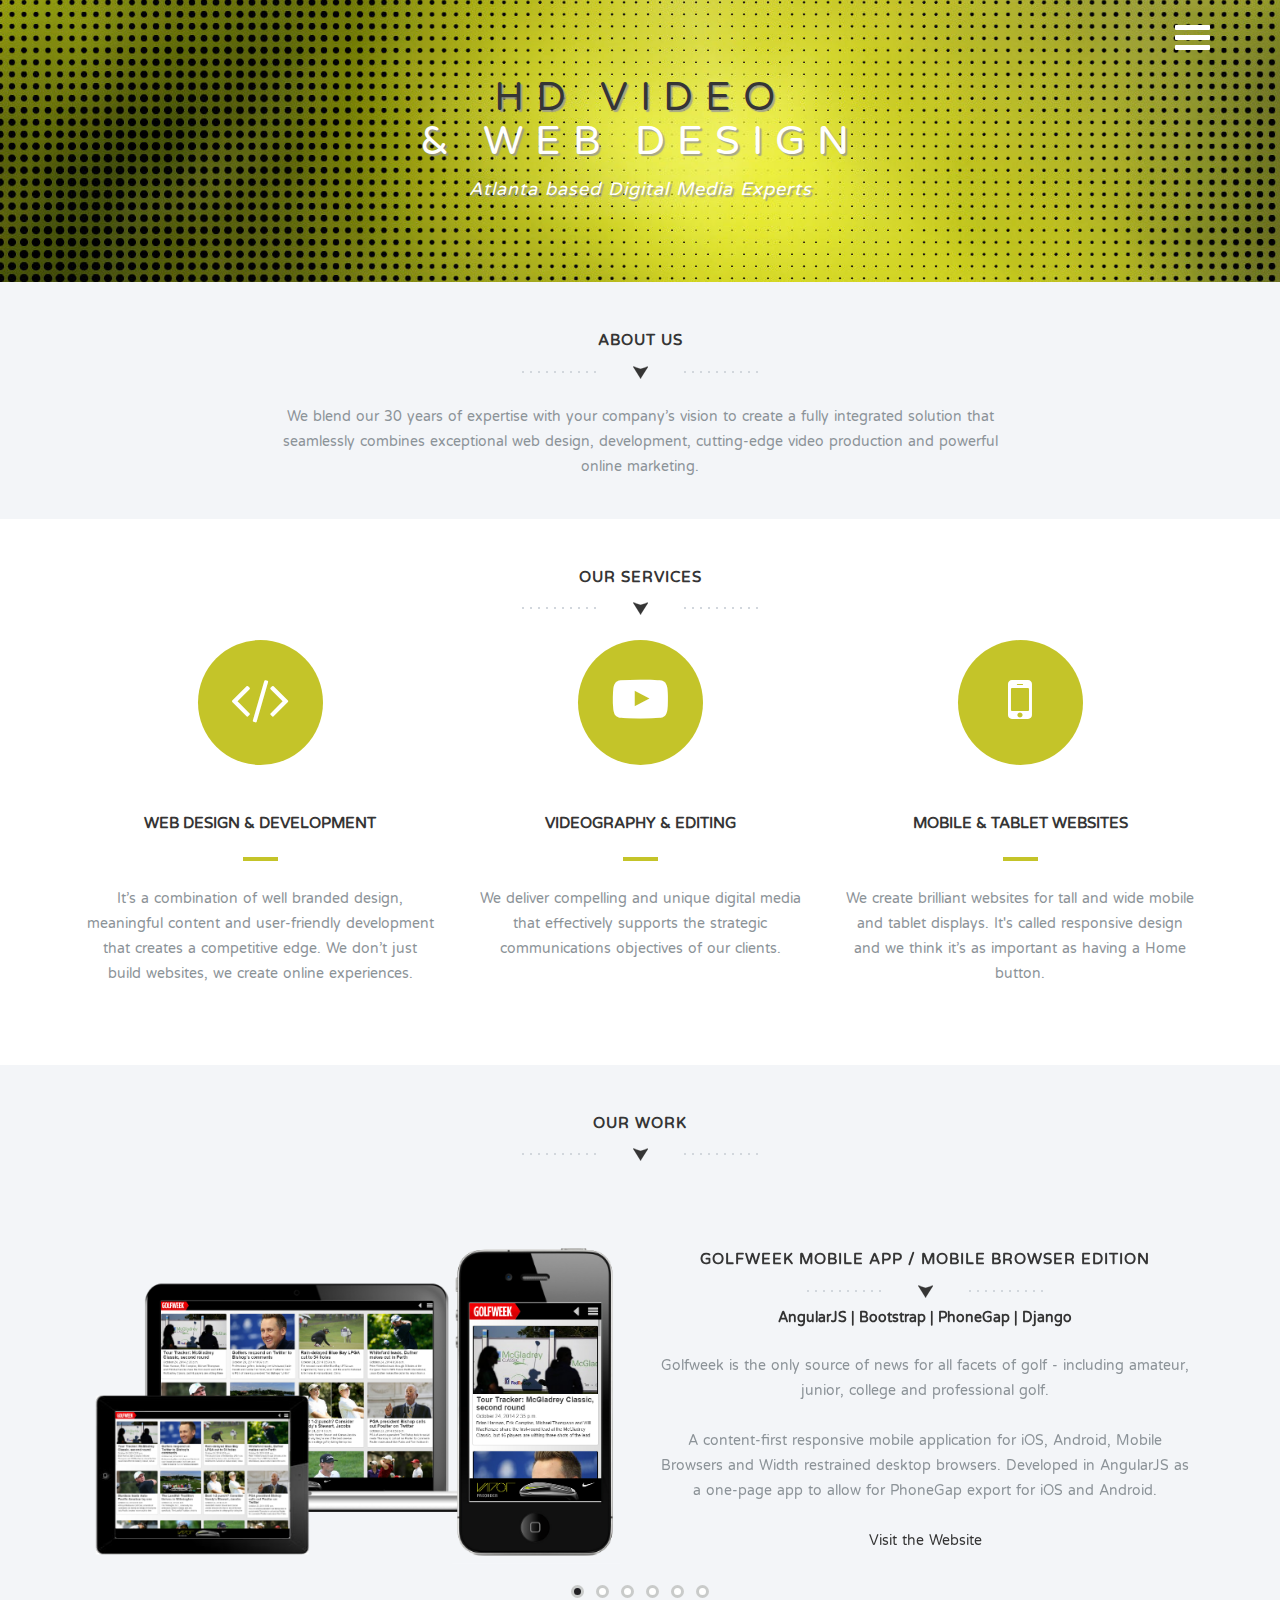
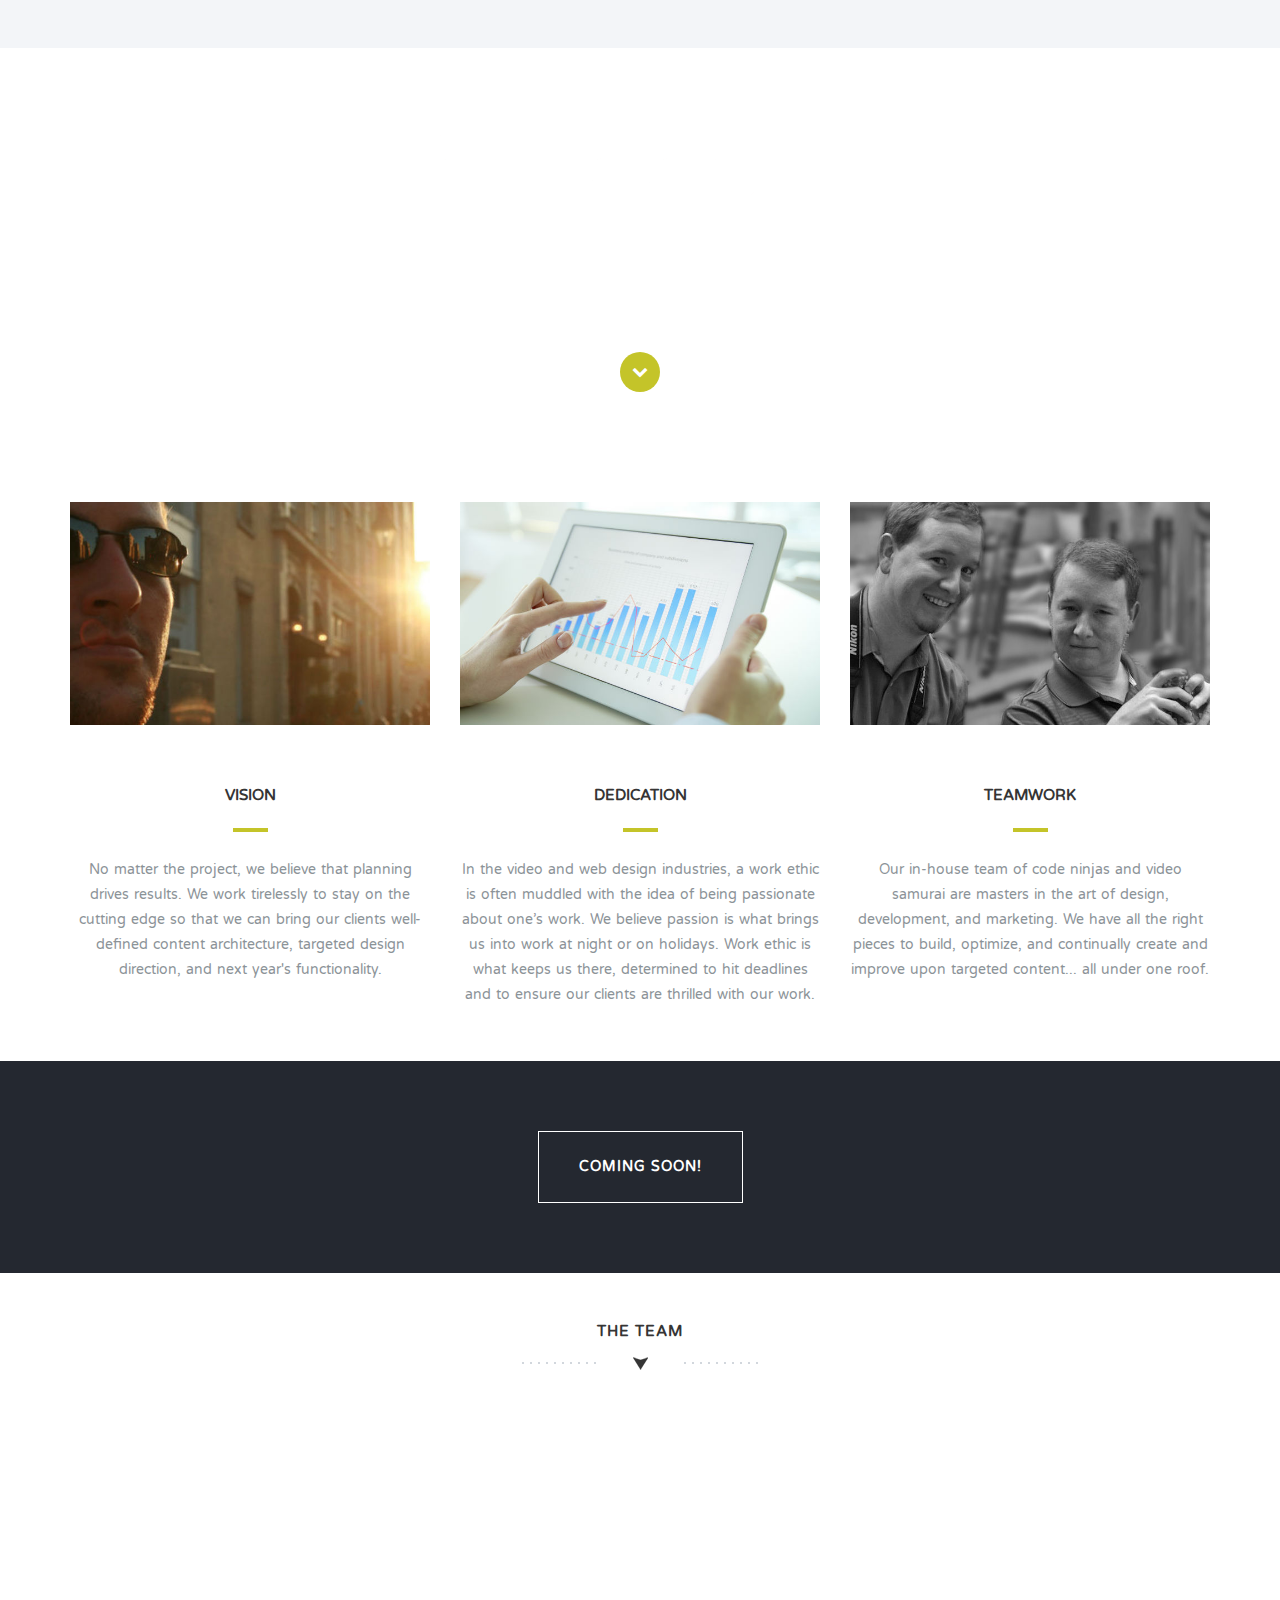
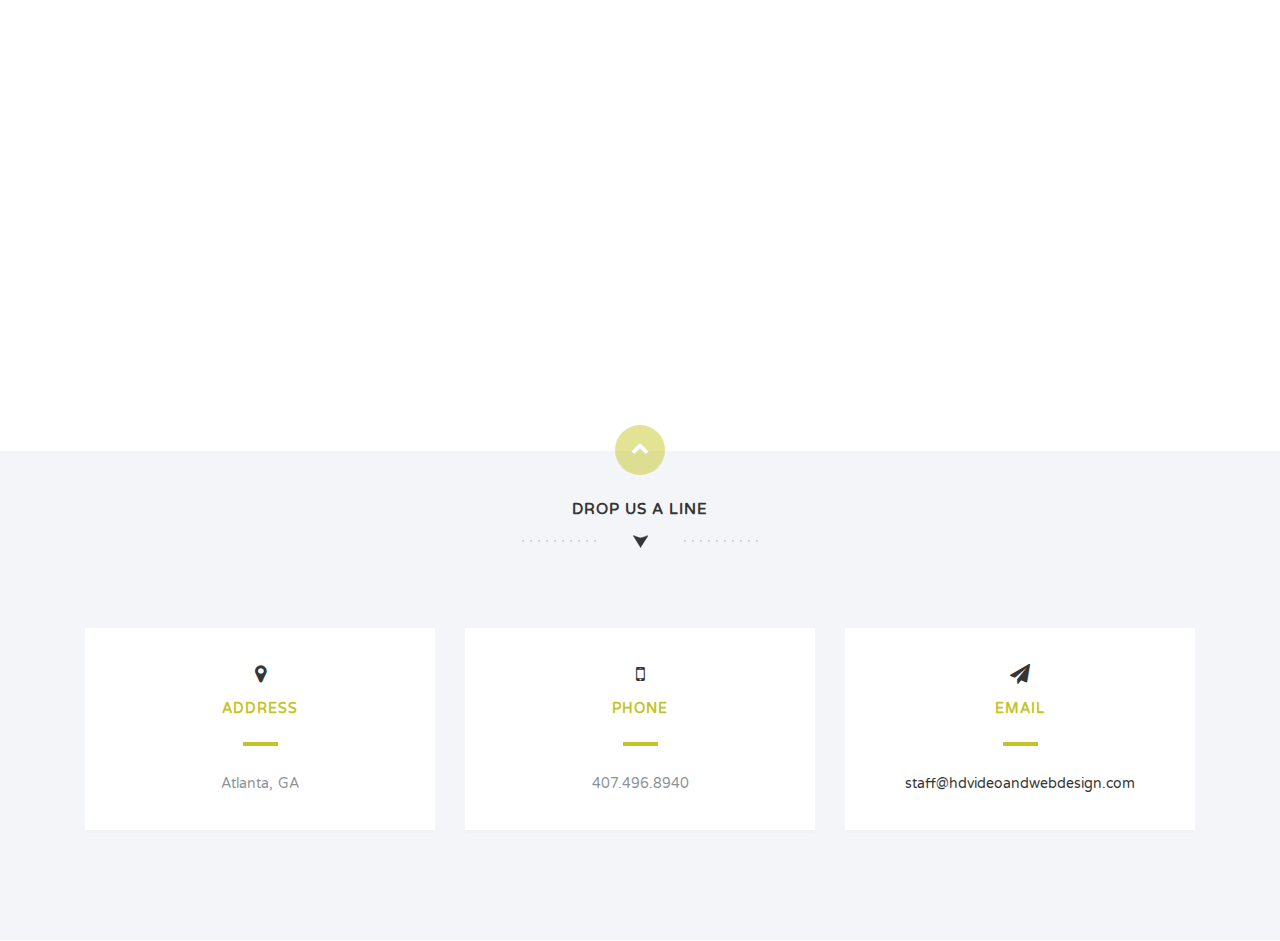
==== index.html @ 4b42dccd "HD Video and Web Design Homepage and Resumes" ====
<!DOCTYPE html>
<html lang="en">
  <head>
    <meta charset="utf-8">
    <meta http-equiv="X-UA-Compatible" content="IE=edge">
    <meta name="viewport" content="width=device-width, initial-scale=1">
    <title>HD Video and Web Design - Videography and Web Development in Atlanta, Georgia</title>
    <link href='http://fonts.googleapis.com/css?family=Varela+Round' rel='stylesheet' type='text/css'>
    <link href="css/bootstrap.min.css" rel="stylesheet">
    <link href="http://netdna.bootstrapcdn.com/font-awesome/4.1.0/css/font-awesome.min.css" rel="stylesheet">
    <link href="css/flexslider.css" rel="stylesheet" >
    <link href="css/styles.css" rel="stylesheet">
    <link href="css/queries.css" rel="stylesheet">
    <link href="css/animate.css" rel="stylesheet">
        <!-- HTML5 Shim and Respond.js IE8 support of HTML5 elements and media queries -->
        <!-- WARNING: Respond.js doesn't work if you view the page via file:// -->
        <!--[if lt IE 9]>
        <script src="https://oss.maxcdn.com/libs/html5shiv/3.7.0/html5shiv.js"></script>
        <script src="https://oss.maxcdn.com/libs/respond.js/1.4.2/respond.min.js"></script>
        <![endif]-->
      </head>
      <body id="top">
        <header id="home">
          <nav>
            <div class="container-fluid">
              <div class="row">
                <div class="col-md-8 col-md-offset-2 col-sm-8 col-sm-offset-2 col-xs-8 col-xs-offset-2">
                  <nav class="pull">
                    <ul class="top-nav">
                      <li><a href="#aboutus">About Us <span class="indicator"><i class="fa fa-angle-right"></i></span></a></li>
                      <li><a href="#services">Our Services <span class="indicator"><i class="fa fa-angle-right"></i></span></a></li>
                      <li><a href="#portfolio">Portfolio <span class="indicator"><i class="fa fa-angle-right"></i></span></a></li>
                      <li><a href="#company">Why We're Great <span class="indicator"><i class="fa fa-angle-right"></i></span></a></li>
                      <li><a href="#team">Team <span class="indicator"><i class="fa fa-angle-right"></i></span></a></li>
                      <li><a href="#contact">Get in Touch <span class="indicator"><i class="fa fa-angle-right"></i></span></a></li>
                    </ul>
                  </nav>
                </div>
              </div>
            </div>
          </nav>
          <section class="hero" id="hero">
            <div class="container">
              <div class="row">
                <div class="col-md-12 text-right navicon">
                  <a id="nav-toggle" class="nav_slide_button" href="#"><span></span></a>
                </div>
              </div>
              <div class="row">
                <div class="col-md-8 col-md-offset-2 text-center">
                  <h1 class="animated fadeInDown">HD VIDEO<span>& WEB DESIGN</span></h1>
                  <p class="animated fadeInUp delay-05s"><em>Atlanta based Digital Media Experts</em></p>
                </div>
              </div>
            </div>
          </section>
        </header>
        <section class="intro text-center section-padding" id="aboutus">
          <div class="container">
            <div class="row">
              <div class="col-md-8 col-md-offset-2 wp1">
                <h1 class="arrow">About Us</h1>
                <p>We blend our 30 years of expertise with your company’s vision to create a fully integrated solution that seamlessly combines exceptional web design, development, cutting-edge video production and powerful online marketing.</p>
              </div>
            </div>
          </div>
        </section>
		  
        <section class="features text-center section-padding" id="services">
          <div class="container">
            <div class="row">
              <div class="col-md-12">
                <h1 class="arrow">Our Services</h1>
                <div class="features-wrapper">
                  
					<div class="col-md-4 wp2 delay-05s">
                    <div class="icon">
                      <i class="fa fa-code shadow"></i>
                    </div>
                    <h2>Web Design & Development</h2>
                    <p>It’s a combination of well branded design, meaningful content and user-friendly development that creates a competitive edge. We don’t just build websites, we create online experiences.</p>
                  </div>
					
					<div class="col-md-4 wp2">
                    <div class="icon">
                      <i class="fa fa-youtube-play shadow"></i>
                    </div>
                    <h2>Videography & Editing</h2>
                    <p>We deliver compelling and unique digital media that effectively supports the strategic communications objectives of our clients.</p>
                  </div>
					
					<div class="col-md-4 wp2 delay-05s">
                    <div class="icon">
                      <i class="fa fa-mobile-phone shadow"></i>
                    </div>
                    <h2>Mobile & Tablet Websites</h2>
                    <p>We create brilliant websites for tall and wide mobile and tablet displays. It's called responsive design and we think it’s as important as having a Home button.</p>
                  </div>
                  
                  <div class="clearfix"></div>
                </div>
              </div>
            </div>
          </div>
        </section>
		  
        <section class="intro text-center section-padding" id="portfolio">
			
			<div class="container">
            <div class="row">
              <div class="col-md-12">
                <h1 class="arrow">Our Work</h1>
                <div>
                  <div class="col-md-12">
                    <div id="servicesSlider">
                    <ul class="slides">
						
                      <li>
						  <div class="row">
						  	<div class="col-md-6 col-xs-12">
								<a href="http://m.golfweek.com/"><img src="img/example-01.png" class="img-responsive"></a>  
							</div>
							<div class="col-md-6 col-xs-12">
								<h1 class="arrow">Golfweek Mobile App / Mobile Browser Edition</h1>
								<strong>AngularJS | Bootstrap | PhoneGap | Django</strong>
								  <p>Golfweek is the only source of news for all facets of golf - including amateur, junior, college and professional golf.</p>
								<p>
									 A content-first responsive mobile application for iOS, Android, Mobile Browsers and Width restrained desktop browsers.  Developed in AngularJS as a one-page app to allow for PhoneGap export for iOS and Android. 
								</p>
								  <p><a href="http://m.golfweek.com/">Visit the Website</a></p>
							</div>
						  </div>
                      </li>
						

					  <li>
						  <div class="row">
						  	<div class="col-md-6 col-xs-12">
								<a href="http://thegolfwire.com/"><img src="img/example-02.png" class="img-responsive"> </a> 
							</div>
							<div class="col-md-6 col-xs-12">
								<h1 class="arrow">The Golf Wire</h1>
								<strong>AngularJS | Node.js | Express.js | Bootstrap</strong>
								<p>The Golf Wire aggregates golf-related business news and press releases for distribution by e-newsletter.</p>
								  <p>
									 Completely redesigned front-end using cutting edge javascript libraries to integrate into an out-dated CMS with no APIs available.
								</p>
								  <p><a href="http://thegolfwire.com/">Visit the Website</a></p>
							</div>
						  </div>
                      </li>

						
                     <li>
						  <div class="row">
						  	<div class="col-md-6 col-xs-12">
								<a href="http://golfstat.golfweek.com/"><img src="img/example-03.png" class="img-responsive">  </a>
							</div>
							<div class="col-md-6 col-xs-12">
								<h1 class="arrow">GolfStat</h1>
								<strong>AngularJS | PhoneGap | API integrations</strong>
								<p>GolfStat provides live scoring to amateur, junior and college golf events</p>	
								<p>Using APIs from the original data source, we created responsive mobile application for iOS, Android, Mobile Browsers and Width restrained desktop browsers.  Developed in AngularJS as a one-page app to allow for PhoneGap export for iOS and Android. </p>
								  <p><a href="http://golfstat.golfweek.com/">Visit the Website</a></p>
							</div>
						  </div>
                      </li>

						
					
					  <li>
						  <div class="row">
						  	<div class="col-md-6 col-xs-12">
								<a href="http://rankings.golfweek.com/responsive/sag-imp-ang-res/default.asp?t=world"><img src="img/example-04.png" class="img-responsive"></a>  
							</div>
							<div class="col-md-6 col-xs-12">
								<h1 class="arrow">Golfweek Rankings</h1>
								<strong>AngularJS | Python | ASP | Big Data / JSON</strong>
								<p>Golfweek's player rankings</p>	
								<p>Created Python routines to parse and mutate archaic stats pages from across the web into JSON formatted data ready for modern filtering and display.</p>
								  <p><a href="http://rankings.golfweek.com/responsive/sag-imp-ang-res/default.asp?t=world">Visit the Website</a></p>
							</div>
						  </div>
                      </li>

						<li>
						  <div class="row">
						  	<div class="col-md-6 col-xs-12">
								<a href="https://www.youtube.com/watch?v=D1zX6B1v42o"><img src="img/example-05.png" class="img-responsive"><i class="fa  fa-play-circle-o shadow icon overvid"></i></a> 
							</div>
							<div class="col-md-6 col-xs-12">
								<h1 class="arrow">2014 DICK'S Sporting Goods Video</h1>
								<strong>Filmed on Location, Quick Daily Edits</strong>
								<p>Promotional video for tournament and Dick's branding.</p>	
								<p>Filmed on location at Golf Club of Tennessee with a 24 hour turnaround using Adobe Creative Suite.</p>
								  <p><a href="https://www.youtube.com/watch?v=D1zX6B1v42o">Visit the Website</a></p>
							</div>
						  </div>
                      </li>

						
						<li>
						  <div class="row">
						  	<div class="col-md-6 col-xs-12">
								<a href="https://www.youtube.com/watch?v=Vj10qfjfe9M"><img src="img/example-06.png" class="img-responsive"><i class="fa fa-play-circle-o shadow icon overvid"></i></a> 
							</div>
							<div class="col-md-6 col-xs-12">
								<h1 class="arrow">Golfweek's Golfest 2015</h1>
								<strong>Filmed on Location, Heavy After Effects</strong>
								<p>Promotional video for Golfweek's Golfest 2015 Event</p>	
								<p>Intensive use of graphic elements were used to create a high-energy promotional piece.</p>
								<p><a href="https://www.youtube.com/watch?v=Vj10qfjfe9M">Visit the Website</a></p>
							</div>
						  </div>
                      </li>
						
                    </ul>
                  </div>
                  </div>

                  <div class="clearfix"></div>
                </div>
              </div>
            </div>
          </div>

        </section>
        <section class="swag text-center">
          <div class="container">
            <div class="row">
              <div class="col-md-8 col-md-offset-2">
                <h1>Vision. Dedication. Teamwork.<span>We strategize to make projects that change the course of our clients’ businesses.</span></h1>
                <a href="#company" class="down-arrow-btn"><i class="fa fa-chevron-down"></i></a>
              </div>
            </div>
          </div>
        </section>
        <section class="portfolio text-center section-padding" id="company">
          <div class="container">
            <div class="row">
              <div id="portfolioSlider">
                    <div class="col-md-4">
                      <div class="overlay-effect effects clearfix">
                        <div class="img">
                          <img src="img/portfolio-01.jpg" alt="Portfolio Item">
                        </div>
                      </div>
                      <h2>Vision</h2>
                      <p>No matter the project, we believe that planning drives results. We work tirelessly to stay on the cutting edge so that we can bring our clients well-defined content architecture, targeted design direction, and next year's functionality.</p>
                    </div>
                    <div class="col-md-4">
                      <div class="overlay-effect effects clearfix">
                        <div class="img">
                          <img src="img/portfolio-02.jpg" alt="Portfolio Item">
                        </div>
                      </div>
                      <h2>Dedication</h2>
                      <p>In the video and web design industries, a work ethic is often muddled with the idea of being passionate about one’s work. We believe passion is what brings us into work at night or on holidays. Work ethic is what keeps us there, determined to hit deadlines and to ensure our clients are thrilled with our work.</p>
                    </div>
                    <div class="col-md-4">
                      <div class="overlay-effect effects clearfix">
                        <div class="img">
                          <img src="img/portfolio-03.jpg" alt="Portfolio Item">
                        </div>
                      </div>
						<h2>Teamwork</h2>
                      <p>Our in-house team of code ninjas and video samurai are masters in the art of design, development, and marketing.  We have all the right pieces to build, optimize, and continually create and improve upon targeted content... all under one roof.</p>
                    </div>
				  <div class="clearfix"></div>
              </div>
            </div>
          </div>
        </section>
        <div class="ignite-cta text-center">
          <div class="container">
            <div class="row">
              <div class="col-md-12">
                <a href="#" class="ignite-btn">Coming Soon!</a>
              </div>
            </div>
          </div>
        </div>
        <section class="team text-center section-padding" id="team">
          <div class="container">
            <div class="row">
              <div class="col-md-12">
                <h1 class="arrow">The Team</h1>
              </div>
            </div>
            <div class="row">
              <div class="team-wrapper">
                <div id="teamSlider">

                      <div class="col-md-4 wp5">
                        <img src="img/team-01.png" alt="Team Member" class="img-circle">
                        <h2>Ryan Gordon</h2>
                        <strong>Founder / Technopath</strong>
                        <p>Master in ASP Classic, JavaScript, Node.js, Python, Django, jQuery, AngularJS, HTML, CSS, SASS, LESS</p>
						<p>Ryan has been obsessed with building "neat" web sites since he was 13 years old. 20+ years later and he still is.</p>
                        <div class="social">
                          <ul class="social-buttons">
                            <li><a href="mailto:ryan@hdvideoandwebdesign.com" class="social-btn"><i class="fa fa-envelope"></i></a></li>
                          </ul>
                        </div>
                      </div>
                      
                      <div class="col-md-4 wp5 delay-05s">
                        <img src="img/team-02.png" alt="Team Member" class="img-circle">
                        <h2>Bryan Gordon</h2>
                        <strong>Founder / Video Samurai</strong>
						 <p>Master in Premiere Pro, After Effects, Photoshop, Encoding, HTML, CSS, JavaScript</p>
						  <p>Bryan produces digital media at the speed of thought. Hear that?  That's another high quality video being completed.</p>
                        <div class="social">
                          <ul class="social-buttons">
                            <li><a href="mailto:bryangordonfreelance@hotmail.com" class="social-btn"><i class="fa fa-envelope"></i></a></li>
                          </ul>
                        </div>
                      </div>
                      <div class="col-md-4 wp5 delay-1s">
                        <img src="img/team-03.png" alt="Team Member" class="img-circle">
                        <h2>Jason Davis</h2>
						<strong>Code Ninja</strong>
                        <p>Master in JavaScript, Node.js, Python, Django, jQuery, AngularJS, HTML, CSS, SASS, LESS</p>
						<p>Jason has been coding for HD Video and Web Design for 3+ years and has a keen sense for new technolgies... and  sriracha.</p>
                        <div class="social">
                          <ul class="social-buttons">
                            <li><a href="mailto:electrode05@gmail.com" class="social-btn"><i class="fa fa-envelope"></i></a></li>
                          </ul>
                        </div>
                      </div>
						<div class="clearfix"></div>
                </div>
              </div>
            </div>
          </div>
        </section>
<!--
        <section class="subscribe text-center">
          <div class="container">
            <h1><i class="fa fa-paper-plane"></i><span>Subscribe to stay in the loop</span></h1>
            <form action="#">
              <input type="text" name="" value="" placeholder="" required>
              <input type="submit" name="" value="Send">
            </form>
          </div>
        </section>
-->
        <section class="dark-bg text-center section-padding contact-wrap" id="contact">
          <a href="#top" class="up-btn"><i class="fa fa-chevron-up"></i></a>
          <div class="container">
            <div class="row">
              <div class="col-md-12">
                <h1 class="arrow">Drop us a line</h1>
              </div>
            </div>
            <div class="row contact-details">
              <div class="col-md-4">
                <div class="light-box box-hover">
                  <h2><i class="fa fa-map-marker"></i><span>Address</span></h2>
                  <p>Atlanta, GA</p>
                </div>
              </div>
              <div class="col-md-4">
                <div class="light-box box-hover">
                  <h2><i class="fa fa-mobile"></i><span>Phone</span></h2>
                  <p>407.496.8940</p>
                </div>
              </div>
              <div class="col-md-4">
                <div class="light-box box-hover">
                  <h2><i class="fa fa-paper-plane"></i><span>Email</span></h2>
                  <p><a href="mailto:staff@hdvideoandwebdesign.com">staff@hdvideoandwebdesign.com</a></p>
                </div>
              </div>
            </div>
          </div>
        </section>

        <!-- jQuery (necessary for Bootstrap's JavaScript plugins) -->
        <script src="https://ajax.googleapis.com/ajax/libs/jquery/1.11.0/jquery.min.js"></script>
        <!-- Include all compiled plugins (below), or include individual files as needed -->
        <script src="js/waypoints.min.js"></script>
        <script src="js/bootstrap.min.js"></script>
        <script src="js/scripts.js"></script>
        <script src="js/jquery.flexslider.js"></script>
        <script src="js/modernizr.js"></script>
		  <script>
		  (function(i,s,o,g,r,a,m){i['GoogleAnalyticsObject']=r;i[r]=i[r]||function(){
		  (i[r].q=i[r].q||[]).push(arguments)},i[r].l=1*new Date();a=s.createElement(o),
		  m=s.getElementsByTagName(o)[0];a.async=1;a.src=g;m.parentNode.insertBefore(a,m)
		  })(window,document,'script','//www.google-analytics.com/analytics.js','ga');

		  ga('create', 'UA-25203329-1', 'auto');
		  ga('send', 'pageview');

		</script>
		  
      </body>
    </html>
---- css/styles.css ----
/* ! normalize.css v1.0.0 | MIT License | git.io/normalize */
 
/* ==========================================================================
HTML5 display definitions
========================================================================== */
 
/* * Corrects `block` display not defined in IE 6/7/8/9 and Firefox 3. */
 
article, aside, details, figcaption, figure, footer, header, hgroup, nav, section, summary { display: block; }
/* * Corrects `inline-block` display not defined in IE 6/7/8/9 and Firefox 3. */
audio, canvas, video { display: inline-block; *display: inline; *zoom: 1; }
/* * Prevents modern browsers from displaying `audio` without controls.
* Remove excess height in iOS 5 devices. */
audio:not([controls]) { display: none; height: 0; }
/* * Addresses styling for `hidden` attribute not present in IE 7/8/9, Firefox 3, * and Safari 4.
* Known issue:no IE 6 support. */
[hidden] { display: none; }
/* ==========================================================================
Base
========================================================================== */
/* * 1. Corrects text resizing oddly in IE 6/7 when body `font-size` is set using
*    `em` units.
* 2. Prevents iOS text size adjust after orientation change, without disabling
*    user zoom. */
 
html { font-size: 100%; /* 1 */
	-webkit-text-size-adjust: 100%; /* 2 */
-ms-text-size-adjust: 100%; /* 2 */ }
html, html a { -webkit-font-smoothing: antialiased; text-shadow: 1px 1px 1px rgba(0, 0, 0, 0.004); }
/* * Addresses `font-family` inconsistency between `textarea` and other form
* elements. */
html, button, input, select, textarea { font-family: 'Varela Round', sans-serif; }
/* * Addresses margins handled incorrectly in IE 6/7. */
body { margin: 0; font-family: 'Varela Round', sans-serif; }
/* ==========================================================================
Links
========================================================================== */
/* * Addresses `outline` inconsistency between Chrome and other browsers. */
 
a:focus { outline: thin dotted; }
/* * Improves readability when focused and also mouse hovered in all browsers. */
a:active, a:hover { outline: 0; }
/* ==========================================================================
Typography
========================================================================== */
/* * Addresses font sizes and margins set differently in IE 6/7.
* Addresses font sizes within `section` and `article` in Firefox 4+, Safari 5, * and Chrome. */
 
h1 { font-size: 2em; margin: 0.67em 0; color: #353535; }
h2 { font-size: 1.5em; margin: 0.83em 0; }
h3 { font-size: 1.17em; margin: 1em 0; }
h4 { font-size: 1em; margin: 1.33em 0; }
h5 { font-size: 0.83em; margin: 1.67em 0; }
h6 { font-size: 0.75em; margin: 2.33em 0; }
/* * Addresses styling not present in IE 7/8/9, Safari 5, and Chrome. */
abbr[title] { border-bottom: 1px dotted; }
/* * Addresses style set to `bolder` in Firefox 3+, Safari 4/5, and Chrome. */
b, strong { font-weight: bold; }
blockquote { margin: 1em 40px; }
/* * Addresses styling not present in Safari 5 and Chrome. */
dfn { font-style: italic; }
/* * Addresses styling not present in IE 6/7/8/9. */
mark { background: #ff0; color: #000; }
/* * Addresses margins set differently in IE 6/7. */
p, pre { margin: 1em 0; }
/* * Corrects font family set oddly in IE 6, Safari 4/5, and Chrome. */
code, kbd, pre, samp { font-family: monospace, serif; _font-family: 'courier new', monospace; font-size: 1em; }
/* * Improves readability of pre-formatted text in all browsers. */
pre { white-space: pre; white-space: pre-wrap; word-wrap: break-word; }
/* * Addresses CSS quotes not supported in IE 6/7. */
q { quotes: none; }
/* * Addresses `quotes` property not supported in Safari 4. */
q:before, q:after { content: ''; content: none; }
small { font-size: 75%; }
/* * Prevents `sub` and `sup` affecting `line-height` in all browsers. */
sub, sup { font-size: 75%; line-height: 0; position: relative; vertical-align: baseline; }
sup { top: -0.5em; }
sub { bottom: -0.25em; }
/* ==========================================================================
Lists
========================================================================== */
/* * Addresses margins set differently in IE 6/7. */
 
dl, menu, ol, ul { margin: 1em 0; }
dd { margin: 0 0 0 40px; }
/* * Addresses paddings set differently in IE 6/7. */
menu, ol, ul { padding: 0 0 0 40px; }
/* * Corrects list images handled incorrectly in IE 7. */
nav ul, nav ol { list-style: none; list-style-image: none; }
/* ==========================================================================
Embedded content
========================================================================== */
/* * 1. Removes border when inside `a` element in IE 6/7/8/9 and Firefox 3.
* 2. Improves image quality when scaled in IE 7. */
 
img { border: 0; /* 1 */
-ms-interpolation-mode: bicubic; /* 2 */ }
/* * Corrects overflow displayed oddly in IE 9. */
svg:not(:root) { overflow: hidden; }
/* ==========================================================================
Figures
========================================================================== */
/* * Addresses margin not present in IE 6/7/8/9, Safari 5, and Opera 11. */
 
figure { margin: 0; }
/* ==========================================================================
Forms
========================================================================== */
/* * Corrects margin displayed oddly in IE 6/7. */
 
form { margin: 0; }
/* * Define consistent border, margin, and padding. */
fieldset { border: 1px solid #c0c0c0; margin: 0 2px; padding: 0.35em 0.625em 0.75em; }
/* * 1. Corrects color not being inherited in IE 6/7/8/9.
* 2. Corrects text not wrapping in Firefox 3.
* 3. Corrects alignment displayed oddly in IE 6/7. */
legend { border: 0; /* 1 */
	padding: 0; white-space: normal; /* 2 */
*margin-left: -7px; /* 3 */ }
/* * 1. Corrects font size not being inherited in all browsers.
* 2. Addresses margins set differently in IE 6/7, Firefox 3+, Safari 5, *    and Chrome.
* 3. Improves appearance and consistency in all browsers. */
button, input, select, textarea { font-size: 100%; /* 1 */
	margin: 0; /* 2 */
	vertical-align: baseline; /* 3 */
*vertical-align: middle; /* 3 */ }
/* * Addresses Firefox 3+ setting `line-height` on `input` using ` !important` in
* the UA stylesheet. */
button, input { line-height: normal; }
/* * 1. Avoid the WebKit bug in Android 4.0.* where (2) destroys native `audio`
*    and `video` controls.
* 2. Corrects inability to style clickable `input` types in iOS.
* 3. Improves usability and consistency of cursor style between image-type
*    `input` and others.
* 4. Removes inner spacing in IE 7 without affecting normal text inputs.
*    Known issue:inner spacing remains in IE 6. */
button, html input[type="button"], /* 1 */
input[type="reset"], input[type="submit"] { -webkit-appearance: button; /* 2 */
	cursor: pointer; /* 3 */
*overflow: visible; /* 4 */ }
/* * Re-set default cursor for disabled elements. */
button[disabled], input[disabled] { cursor: default; }
/* * 1. Addresses box sizing set to content-box in IE 8/9.
* 2. Removes excess padding in IE 8/9.
* 3. Removes excess padding in IE 7.
*    Known issue:excess padding remains in IE 6. */
input[type="checkbox"], input[type="radio"] { box-sizing: border-box; /* 1 */
	padding: 0; /* 2 */
	*height: 13px; /* 3 */
*width: 13px; /* 3 */ }
/* * 1. Addresses `appearance` set to `searchfield` in Safari 5 and Chrome.
* 2. Addresses `box-sizing` set to `border-box` in Safari 5 and Chrome
*    (include `-moz` to future-proof). */
input[type="search"] { -webkit-appearance: textfield; /* 1 */
	-moz-box-sizing: content-box; -webkit-box-sizing: content-box; /* 2 */
box-sizing: content-box; }
/* * Removes inner padding and search cancel button in Safari 5 and Chrome
* on OS X. */
input[type="search"]::-webkit-search-cancel-button, input[type="search"]::-webkit-search-decoration { -webkit-appearance: none; }
/* * Removes inner padding and border in Firefox 3+. */
button::-moz-focus-inner, input::-moz-focus-inner { border: 0; padding: 0; }
/* * 1. Removes default vertical scrollbar in IE 6/7/8/9.
* 2. Improves readability and alignment in all browsers. */
textarea { overflow: auto; /* 1 */
vertical-align: top; /* 2 */ }
/* ==========================================================================
Tables
========================================================================== */
/* * Remove most spacing between table cells. */
table { border-collapse: collapse; border-spacing: 0; }
/* ==========================================================================
Global Styles
========================================================================== */
a { color: #353535; -webkit-transition: all 0.5s; -moz-transition: all 0.5s; -o-transition: all 0.5s; transition: all 0.5s; }
a:hover, a:focus { color: #c4c429; text-decoration: none; }
p { color: #8c9398; word-spacing: 1px; line-height: 25px; font-size: 14px; }
h2 { font-size: 15px; color: #353535; text-transform: uppercase; font-weight: bold; }
h2::after { content: " "; border: solid 2px #c4c429; display: block; width: 35px; margin: 25px auto; }
.section-padding { padding: 40px 0 40px }
.dark-bg { background: #f3f5f8; }
.light-bg { background-color: #fff; }
.dark-box { background: #f3f5f8; -webkit-box-shadow: 0px 3px 0px 0px #f0f2f4; -moz-box-shadow: 0px 3px 0px 0px #f0f2f4; box-shadow: 0px 3px 0px 0px #f0f2f4; }
.light-box { background-color: #fff; -webkit-box-shadow: 0px 3px 0px 0px #f0f2f4; -moz-box-shadow: 0px 3px 0px 0px #f0f2f4; box-shadow: 0px 3px 0px 0px #f0f2f4; padding: 20px 0; }
.light-box:hover, .light-box:focus { -webkit-box-shadow: 0px 3px 0px 0px #c4c429; -moz-box-shadow: 0px 3px 0px 0px #c4c429; box-shadow: 0px 3px 0px 0px #c4c429; }
.box-hover { transition: all 500ms ease-in-out; -webkit-transition: all 500ms ease-in-out; -moz-transition: all 500ms ease-in-out; -o-transition: all 500ms ease-in-out; }
.box-hover:hover, .box-hover:focus { transform: translate(0, -15px); -webkit-transform: translate(0, -15px); -ms-transform: translate(0, -15px); }
.wrapper { height: 650px; }
.nopadding { padding: 0; }
.inner { padding-top: 170px; }
/* ==========================================================================
Navigation
========================================================================== */
nav { background-color: #242830; margin-top: -1px; }
nav ul { list-style: none; padding: 0; }
nav ul li { color: rgba(255, 255, 255, 0.6); display: block; border-bottom: 1px dotted rgba(255, 255, 255, 0.2); transition: all 0.5s ease; -moz-transition: all 0.5s ease; -webkit-transition: all 0.5s ease; -o-transition: all 0.5s ease; padding-left: 0; position: relative; }
nav ul li:last-child { border: none; }
nav ul li a { color: rgba(255, 255, 255, 0.6); display: block; padding: 20px; transition: all 0.5s ease; -moz-transition: all 0.5s ease; -webkit-transition: all 0.5s ease; -o-transition: all 0.5s ease; padding-left: 0; position: relative; }
nav ul li a:hover, nav ul li a:focus { text-decoration: none; color: rgba(255, 255, 255, 1); }
#nav-toggle { position: absolute; right: 15px; top: 0; }
#nav-toggle { cursor: pointer; padding: 10px 35px 16px 0px; }
#nav-toggle span, #nav-toggle span:before, #nav-toggle span:after { cursor: pointer; border-radius: 1px; -moz-border-radius: 1px; -webkit-border-radius: 1px; -o-border-radius: 1px; height: 5px; width: 35px; background: #fff; position: absolute; display: block; content: ''; }
#nav-toggle span:before { top: -10px; }
#nav-toggle span:after { bottom: -10px; }
#nav-toggle span, #nav-toggle span:before, #nav-toggle span:after { transition: all 500ms ease-in-out; -webkit-transition: all 500ms ease-in-out; -moz-transition: all 500ms ease-in-out; -o-transition: all 500ms ease-in-out; }
#nav-toggle.active span { background-color: transparent; }
#nav-toggle.active span:before, #nav-toggle.active span:after { top: 0; }
#nav-toggle.active span:before { transform: rotate(45deg); -webkit-transform: rotate(45deg); -ms-transform: rotate(45deg); }
#nav-toggle.active span:after { transform: translateY(-10px) rotate(-45deg); -webkit-transform: translateY(-10px) rotate(-45deg); -ms-transform: translateY(-10px) rotate(-45deg); top: 10px; }
.navicon { position: relative; height: 26px; margin-top: -40px; }
.indicator { position: absolute; right: 0 !important; }
.pull { display: none; }
/* ==========================================================================
Hero
========================================================================== */
.hero { background: url('../img/hero-bg.jpg') no-repeat center center; -webkit-background-size: cover; -moz-background-size: cover; -o-background-size: cover; background-size: cover; padding: 65px 0 65px 0; height: auto; }
.hero h1 { font-size: 40px; letter-spacing: 12px; margin: 10px; text-shadow: 2px 2px 1px rgba(150, 150, 150, .8); }
.hero h1 span { color: #fff; display: inline-block; text-shadow: 2px 2px 1px rgba(150, 150, 150, .8); }
.hero p { letter-spacing: 1px; }
.hero p em { color: #fff; text-shadow: 2px 2px 1px rgba(150, 150, 150, .8); font-size: 18px }
.learn-more-btn { background: rgba(61, 201, 179, 1); padding: 20px 40px; border-radius: 5px; -moz-border-radius: 5px; -webkit-border-radius: 5px; -o-border-radius: 5px; color: #fff; text-transform: uppercase; letter-spacing: 1px; display: inline-block; -webkit-box-shadow: 0px 3px 0px 0px #309383; -moz-box-shadow: 0px 3px 0px 0px #309383; box-shadow: 0px 3px 0px 0px #309383; margin: 60px 0 0; font-weight: bold; }
.learn-more-btn:hover, .learn-more-btn:focus { background: rgba(61, 201, 179, 0.6); color: #fff; }
/* ==========================================================================
Intro
========================================================================== */
.intro { background: #f3f5f8; }
.intro p { margin: 25px 0 0; }
h1.arrow { font-size: 15px; text-transform: uppercase; color: #353535; letter-spacing: 1px; background: url('../img/h1-bg.png') no-repeat center bottom; padding-bottom: 30px; font-weight: bold; }
/* ==========================================================================
Features
========================================================================== */
.features-wrapper, .team-wrapper { margin: 25px 0px; }
/*.shadow { text-shadow: rgb(55, 181, 161) 1px 1px, rgb(55, 181, 161) 2px 2px, rgb(55, 181, 161) 3px 3px, rgb(55, 181, 161) 4px 4px, rgb(55, 181, 161) 5px 5px, rgb(55, 181, 161) 6px 6px, rgb(55, 181, 161) 7px 7px, rgb(55, 181, 161) 8px 8px, rgb(55, 181, 161) 9px 9px, rgb(55, 181, 161) 10px 10px, rgb(55, 181, 161) 11px 11px, rgb(55, 181, 161) 12px 12px, rgb(55, 182, 162) 13px 13px, rgb(55, 183, 163) 14px 14px, rgb(56, 184, 164) 15px 15px, rgb(56, 185, 165) 16px 16px, rgb(56, 186, 166) 17px 17px, rgb(57, 187, 167) 18px 18px, rgb(57, 188, 168) 19px 19px, rgb(57, 189, 169) 20px 20px, rgb(58, 191, 170) 21px 21px, rgb(58, 192, 171) 22px 22px, rgb(58, 193, 172) 23px 23px, rgb(59, 194, 173) 24px 24px, rgb(59, 195, 174) 25px 25px, rgb(59, 196, 175) 26px 26px, rgb(60, 197, 176) 27px 27px, rgb(60, 198, 177) 28px 28px, rgb(60, 199, 178) 29px 29px, rgb(61, 201, 179) 30px 30px; }*/
.icon { height: 125px; width: 125px; line-height: 125px; max-width: 100%; background: #c4c429; border-radius: 50%; -o-border-radius: 50%; -moz-border-radius: 50%; -webkit-border-radius: 50%; display: block; color: #fff; font-size: 55px; text-align: center; vertical-align: middle; position: relative; margin: 0 auto 50px; }
/* ==========================================================================
iPhone Section
========================================================================== */
.iphone { width: 50%; background: #f3f5f8; float: left; height: 100%; box-shadow: inset -15px -11px 40px -6px rgba(0, 0, 0, 0.1); -moz-box-shadow: inset -15px -11px 40px -6px rgba(0, 0, 0, 0.1); -webkit-box-shadow: inset -15px -11px 40px -6px rgba(0, 0, 0, 0.1); z-index: 1; }
.fluid-white { width: 50%; background: #fff; float: right; height: 100%; z-index: 2; }
.responsive-services { position: relative; }
.overvid { position: absolute; background-color: transparent; top: 30%; left: 38%; opacity: .75; font-size: 150px;}
/* ==========================================================================
Swag
========================================================================== */
.swag { background: url('../img/plants-bg.jpg') no-repeat center center; -webkit-background-size: cover; -moz-background-size: cover; -o-background-size: cover; background-size: cover; background-attachment: fixed; padding: 50px 0; }
.swag h1 { color: #fff; font-size: 40px; text-transform: uppercase; letter-spacing: 5px; }
.swag h1 span { display: block; font-size: 25px; margin-top: 20px; }
.down-arrow-btn { width: 40px; height: 40px; border-radius: 50%; -moz-border-radius: 50%; -webkit-border-radius: 50%; -o-border-radius: 50%; background: #c4c429; display: inline-block; margin: 10px auto 20px; color: #fff; font-size: 16px; line-height: 40px; text-align: center; }
.down-arrow-btn:hover, .down-arrow-btn:focus { color: #fff; background: rgba(61, 201, 179, 1); }
/* ==========================================================================
Portfolio
========================================================================== */
.effects { padding-left: 15px; }
.effects .img { position: relative; margin-bottom: 50px; position: relative; z-index: 1; overflow: hidden; }
.effects .img:nth-child(n) { margin-right: 5px; }
.effects .img:first-child { margin-left: -15px; }
.effects .img:last-child { margin-right: 0; }
.effects .img img { display: block; margin: 0; padding: 0; height: auto; }
.overlay { display: block; position: absolute; z-index: 20; background: rgba(199, 199, 42, 0.8); overflow: hidden; transition: all 0.5s; -webkit-transition: all 0.5s; -moz-transition: all 0.5s; -o-transition: all 0.5s; }
a.close-overlay { display: block; position: absolute; top: 0; right: 0; z-index: 100; width: 45px; height: 45px; font-size: 20px; font-weight: 700; color: #fff; line-height: 45px; text-align: center; background-color: #000; cursor: pointer; }
a.close-overlay.hidden { display: none; }
a.expand { display: block; position: absolute; z-index: 100; text-align: center; color: #fff; font-weight: 600; font-size: 14px; text-transform: uppercase; line-height: 30px; }
.overlay-effect .img i { font-size: 30px; }
.overlay-effect .overlay { bottom: 0; left: 0; right: 0; width: 100%; height: 100%; opacity: 0; }
.overlay-effect .overlay a.expand { left: 0; right: 0; bottom: 47%; margin: 0 auto -30px auto; }
.overlay-effect .img.hover .overlay { height: 100%; opacity: 1; }
.img img { width: -webkit-calc(100% + 40px) !important; width: calc(100% + 40px) !important; -webkit-transition: opacity 0.35s, -webkit-transform 0.35s; transition: opacity 0.35s, transform 0.35s; -moz-transition: opacity 0.35s, -moz-transform 0.35s; -o-transition: opacity 0.35s, -o-transform 0.35s; -webkit-transform: translate3d(-40px, 0, 0); transform: translate3d(-40px, 0, 0); -ms-transform: translate3d(-40px, 0, 0); }
.img:hover img { -webkit-transform: translate3d(0, 0, 0); transform: translate3d(0, 0, 0); -ms-transform: translate3d(-40px, 0, 0); }
.designs { position: absolute; left: 0; right: 0; margin-left: auto; margin-right: auto; top: 50px; }
/* ==========================================================================
Subscribe
========================================================================== */
.subscribe { background: url('../img/keyboard-bg.jpg') no-repeat center center; -webkit-background-size: cover; -moz-background-size: cover; -o-background-size: cover; background-size: cover; background-attachment: fixed; padding: 120px 0 140px; }
.subscribe h1 { color: #fff; margin-bottom: 40px; }
.subscribe h1 span { display: block; font-size: 15px; text-transform: uppercase; font-weight: bold; margin-top: 20px; letter-spacing: 1px; }
.subscribe input[type=text] { background-color: rgba(255, 255, 255, 0.1); border: solid 1px #fff; padding: 20px; width: 30%; color: #fff; }
.subscribe input[type=submit] { background: rgba(61, 201, 179, 0.5); border: solid 1px rgba(61, 201, 179, 0.5); padding: 20px; color: #fff; text-transform: uppercase; letter-spacing: 1px; transition: all 0.5s ease; -moz-transition: all 0.5s ease; -webkit-transition: all 0.5s ease; -o-transition: all 0.5s ease; }
.subscribe input[type=submit]:hover { background: rgba(61, 201, 179, 1); border: solid 1px rgba(61, 201, 179, 1); color: #fff; }
/* ==========================================================================
CTA
========================================================================== */
.ignite-cta { background-color: #242830; padding: 70px 0; }
.ignite-btn { display: inline-block; padding: 25px 40px; color: #fff; border: solid 1px #fff; text-transform: uppercase; font-weight: bold; letter-spacing: 1px; }
.ignite-btn:hover, .ignite-btn:focus { color: #c4c429; border: solid 1px #c4c429; }
/* ==========================================================================
Team
========================================================================== */
.team img { margin-bottom: 40px; }
ul.social-buttons { list-style: none; margin: 0; padding: 0; }
ul.social-buttons li { display: inline-block; margin-right: 10px; }
ul.social-buttons li:last-child { margin-right: 0; }
.social-btn { width: 40px; height: 40px; border-radius: 50%; -moz-border-radius: 50%; -webkit-border-radius: 50%; -o-border-radius: 50%; background: #242830; display: inline-block; color: #fff; font-size: 17px; line-height: 40px; text-align: center; }
.social-btn:hover, .social-btn:focus { background: #c4c429; color: #fff; }
.social { margin-top: 25px }
/* ==========================================================================
Contact
========================================================================== */
.up-btn { width: 50px; height: 50px; border-radius: 50%; -moz-border-radius: 50%; -webkit-border-radius: 50%; -o-border-radius: 50%; background: rgba(199, 199, 42, 0.5); display: block; margin: 0 auto; color: #fff; font-size: 18px; line-height: 46px; text-align: center; position: absolute; top: -26px; left: 0; right: 0; margin-left: auto; margin-right: auto; }
.up-btn:hover, up-btn:focus { color: #fff; background: rgba(61, 201, 179, 1); }
.contact-details { margin: 70px 0; }
.contact-details h2 { font-size: 20px; }
.contact-details h2 span { display: block; color: #c4c429; text-transform: uppercase; letter-spacing: 1px; font-size: 14px; margin-top: 15px; }
.contact-wrap { position: relative; }
/* ==========================================================================
Footer
========================================================================== */
footer a { color: #a1a9b0; }
footer { background-color: #242830; padding: 40px 0 30px; }
footer p { color: #fff; }
ul.legals { list-style: none; color: #fff; line-height: 25px; }
ul.legals li { display: inline-block; }
ul.legals li::after { content: " |"; }
ul.legals li:last-child::after { content: ""; }
.legals { text-align: left; }
.credit { text-align: right; }
/* ==========================================================================
FlexSlider Custom CSS
========================================================================== */
#servicesSlider { margin-top: 70px; }
ul.slides li { margin-bottom: 20px; }
/* ==========================================================================
Waypoints
========================================================================== */
.wp1, .wp2, .wp3, .wp4, .wp5, .wp6 { visibility: hidden; }
.bounceInLeft, .bounceInRight, .fadeInUp, .fadeInUpDelay, .fadeInDown, .fadeInUpD, .fadeInLeft, .fadeInRight { visibility: visible; }
.delay-05s { animation-delay: 0.5s; -webkit-animation-delay: 0.5s; }
.delay-1s { animation-delay: 1s; -webkit-animation-delay: 1s; }
.wp3 { background: url('../img/iphone-bg.png') no-repeat center center; background-position: 200px 10px; height: 100%; }
---- css/queries.css ----
/* 320px (iPhone) */
@media screen and (max-width:320px) {
}
/* 480px (WVGA - Low End Windows Phone) */
@media screen and (max-width:480px) {
	.wrapper { background: #f3f5f8; height: 640px; }
	.iphone { display: none; }
	.fluid-white { display: none; }
	.wp2, .wp4, .wp5, .light-box { margin-bottom: 30px; }
	.legals { text-align: center; margin: 0; padding: 0; }
	.credit { text-align: center; }
}
/* xGA iPad */
@media screen and (max-width:1024px) {
	.wp3 { background-position: 50px 0; }
	.swag { background-attachment: scroll; }
	.subscribe { background-attachment: scroll; }
}
/* 1200px (Small Desktop, Netbook) */
@media screen and (max-width:1280px) {
	.wp3 { background-position: 50px 0; }
}
/* Bootstrap 990px Breakpoint to 480px */
@media screen and (min-width:480px) and (max-width:991px) {
	.iphone { display: none; }
	.fluid-white { display: none; }
	.wrapper { background: #f3f5f8; height: 540px; }
	.wp2, .wp4, .wp5, .light-box { margin-bottom: 30px; }
	.legals { text-align: center; margin: 0; padding: 0; }
	.credit { text-align: center; }
}
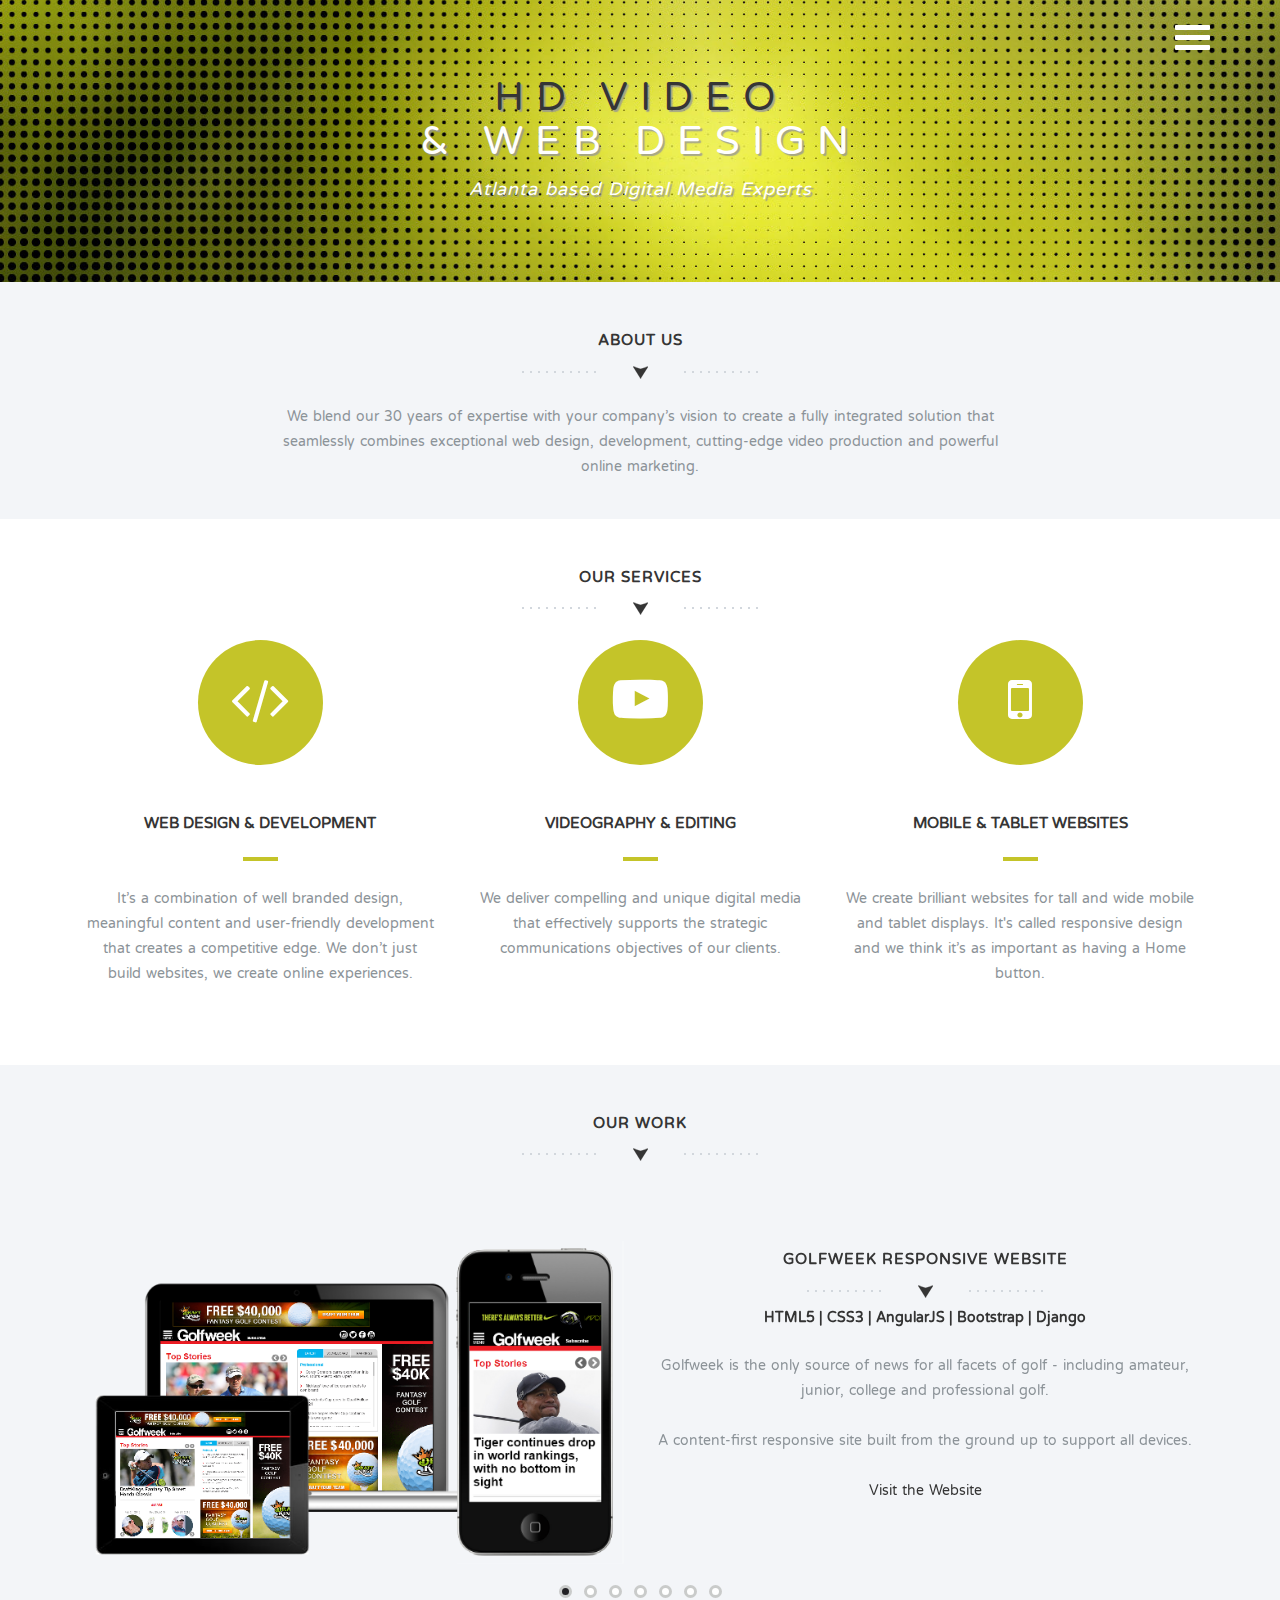
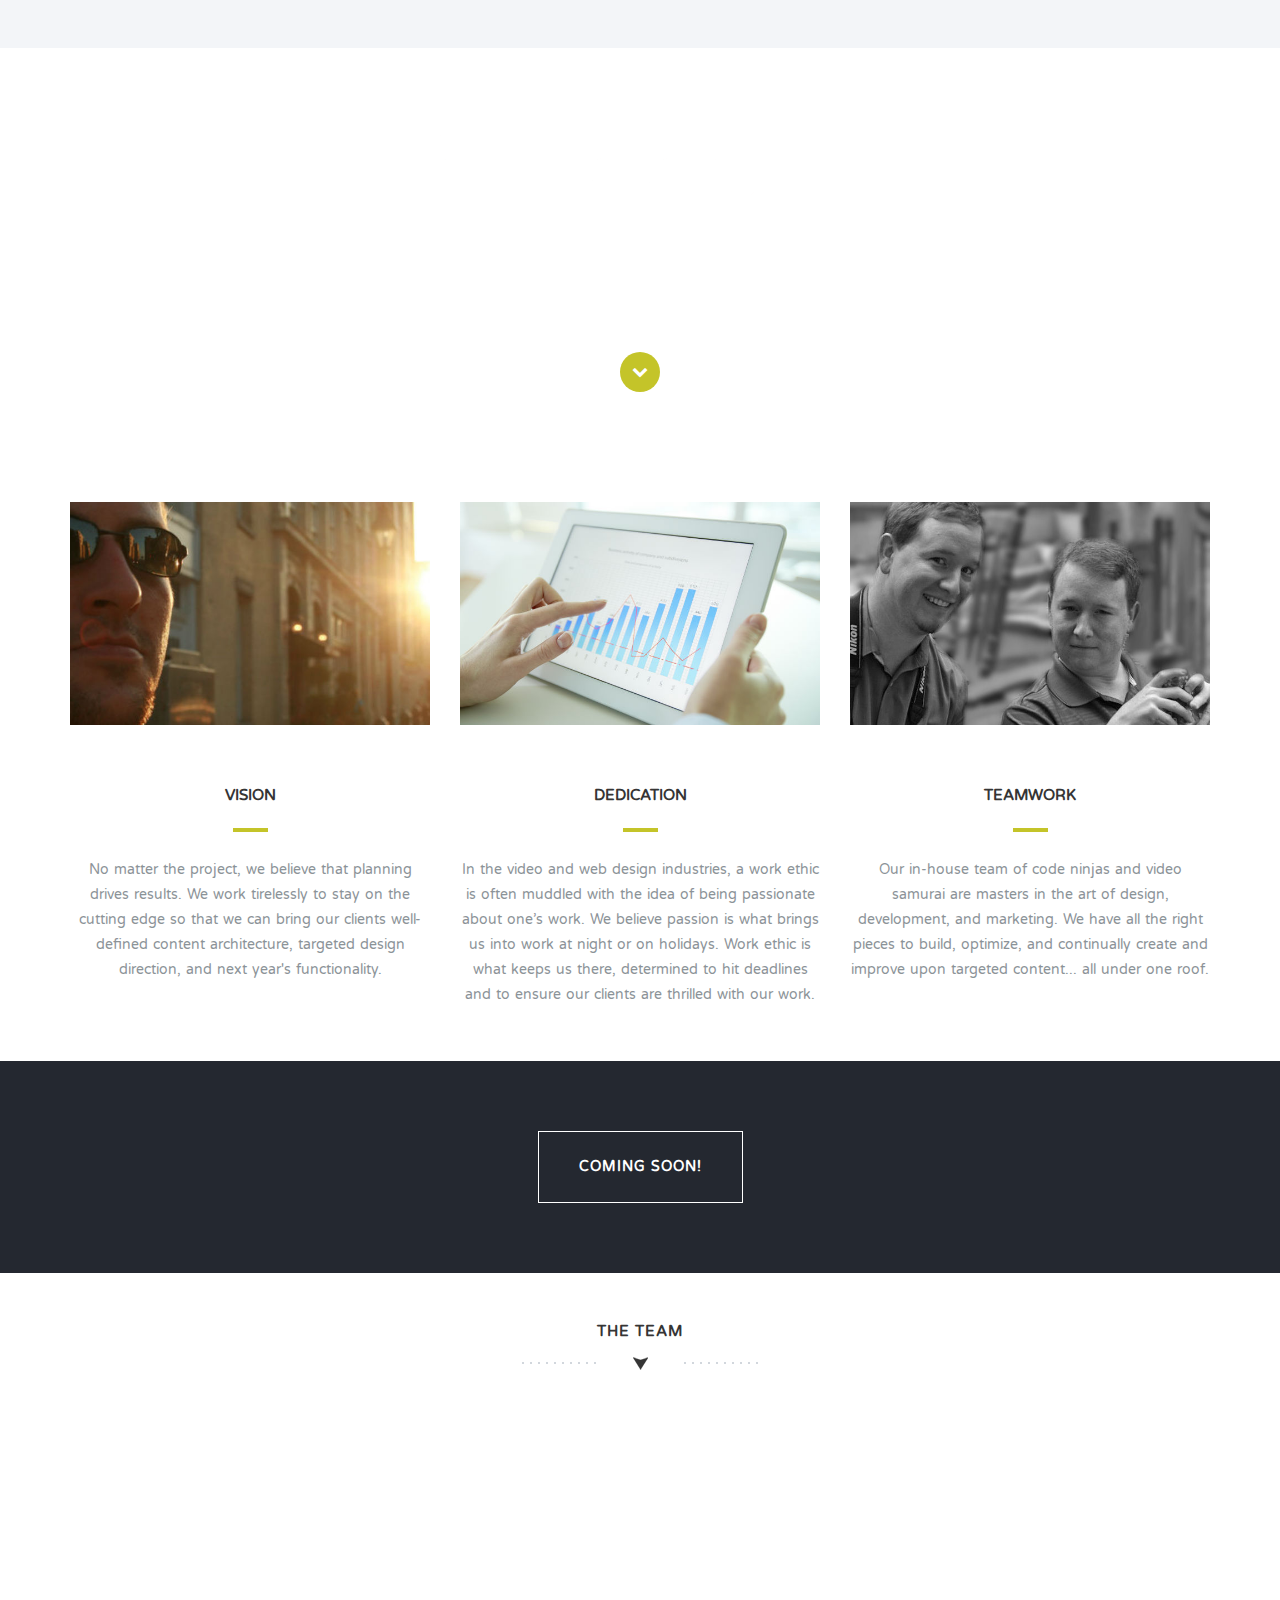
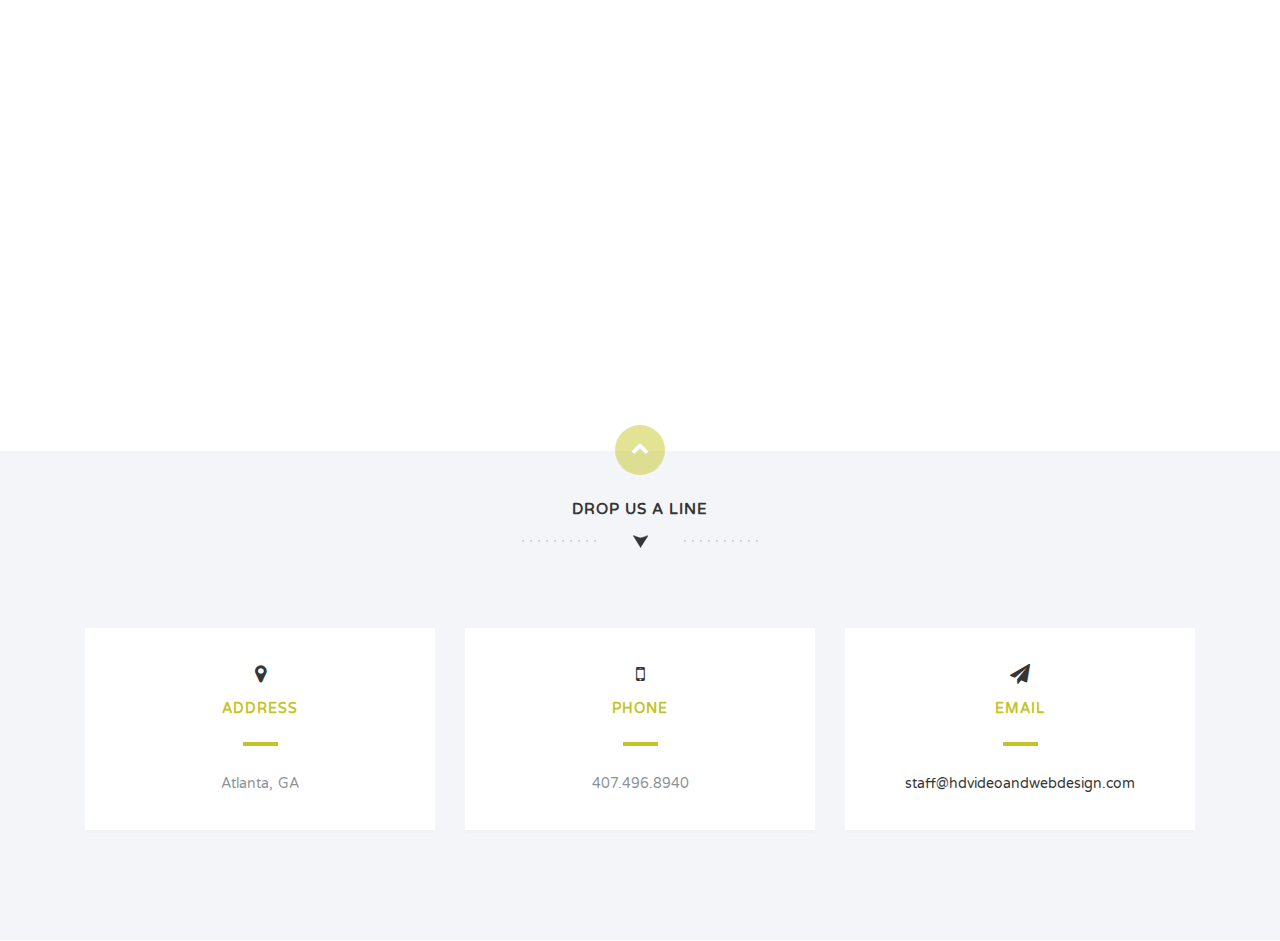
==== commit 368aab15: "Added Golfweek.com Example" ====
--- a/index.html
+++ b/index.html
@@ -118,6 +118,23 @@
                       <li>
 						  <div class="row">
 						  	<div class="col-md-6 col-xs-12">
+								<a href="http://golfweek.com/"><img src="img/example-00.png" class="img-responsive"></a>  
+							</div>
+							<div class="col-md-6 col-xs-12">
+								<h1 class="arrow">Golfweek Responsive Website</h1>
+								<strong>HTML5 | CSS3 | AngularJS | Bootstrap | Django</strong>
+								  <p>Golfweek is the only source of news for all facets of golf - including amateur, junior, college and professional golf.</p>
+								<p>
+									 A content-first responsive site built from the ground up to support all devices.
+								</p>
+								  <p><a href="http://golfweek.com/">Visit the Website</a></p>
+							</div>
+						  </div>
+                      </li>
+						
+					  <li>
+						  <div class="row">
+						  	<div class="col-md-6 col-xs-12">
 								<a href="http://m.golfweek.com/"><img src="img/example-01.png" class="img-responsive"></a>  
 							</div>
 							<div class="col-md-6 col-xs-12">
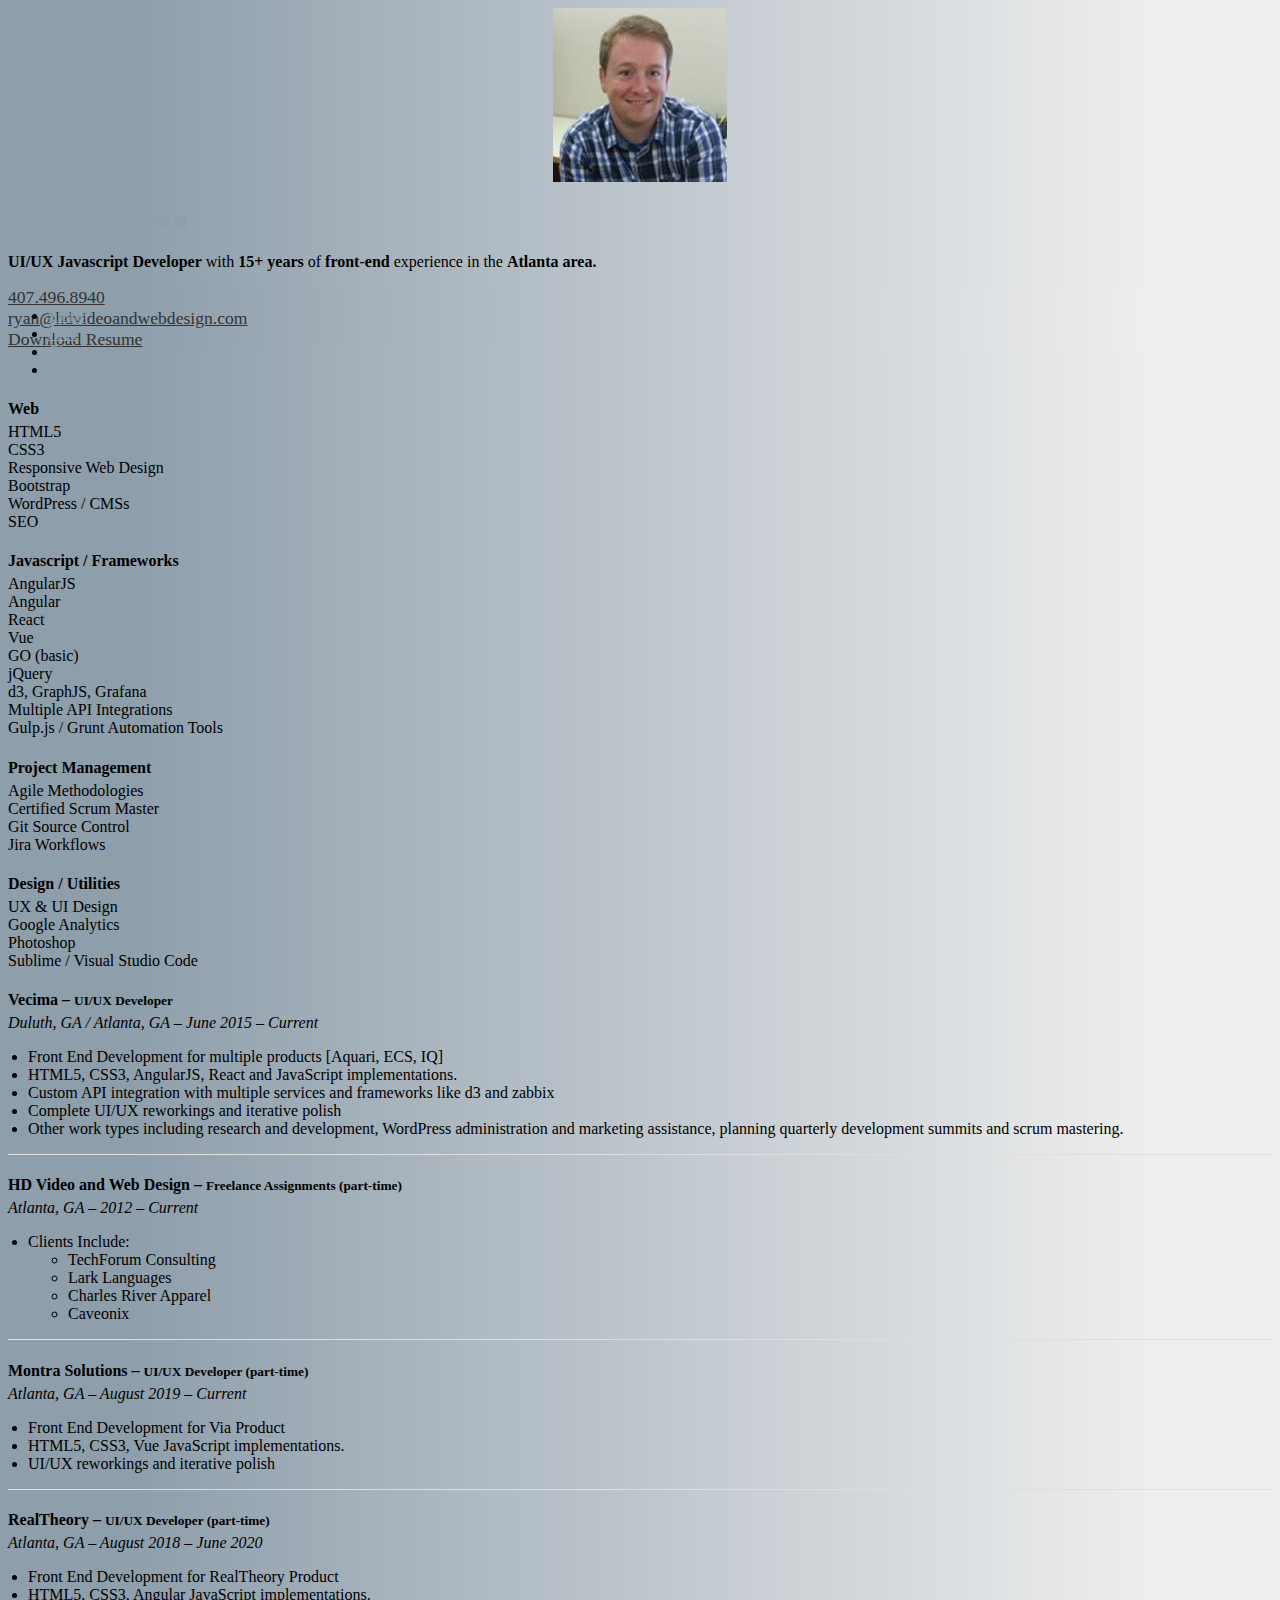
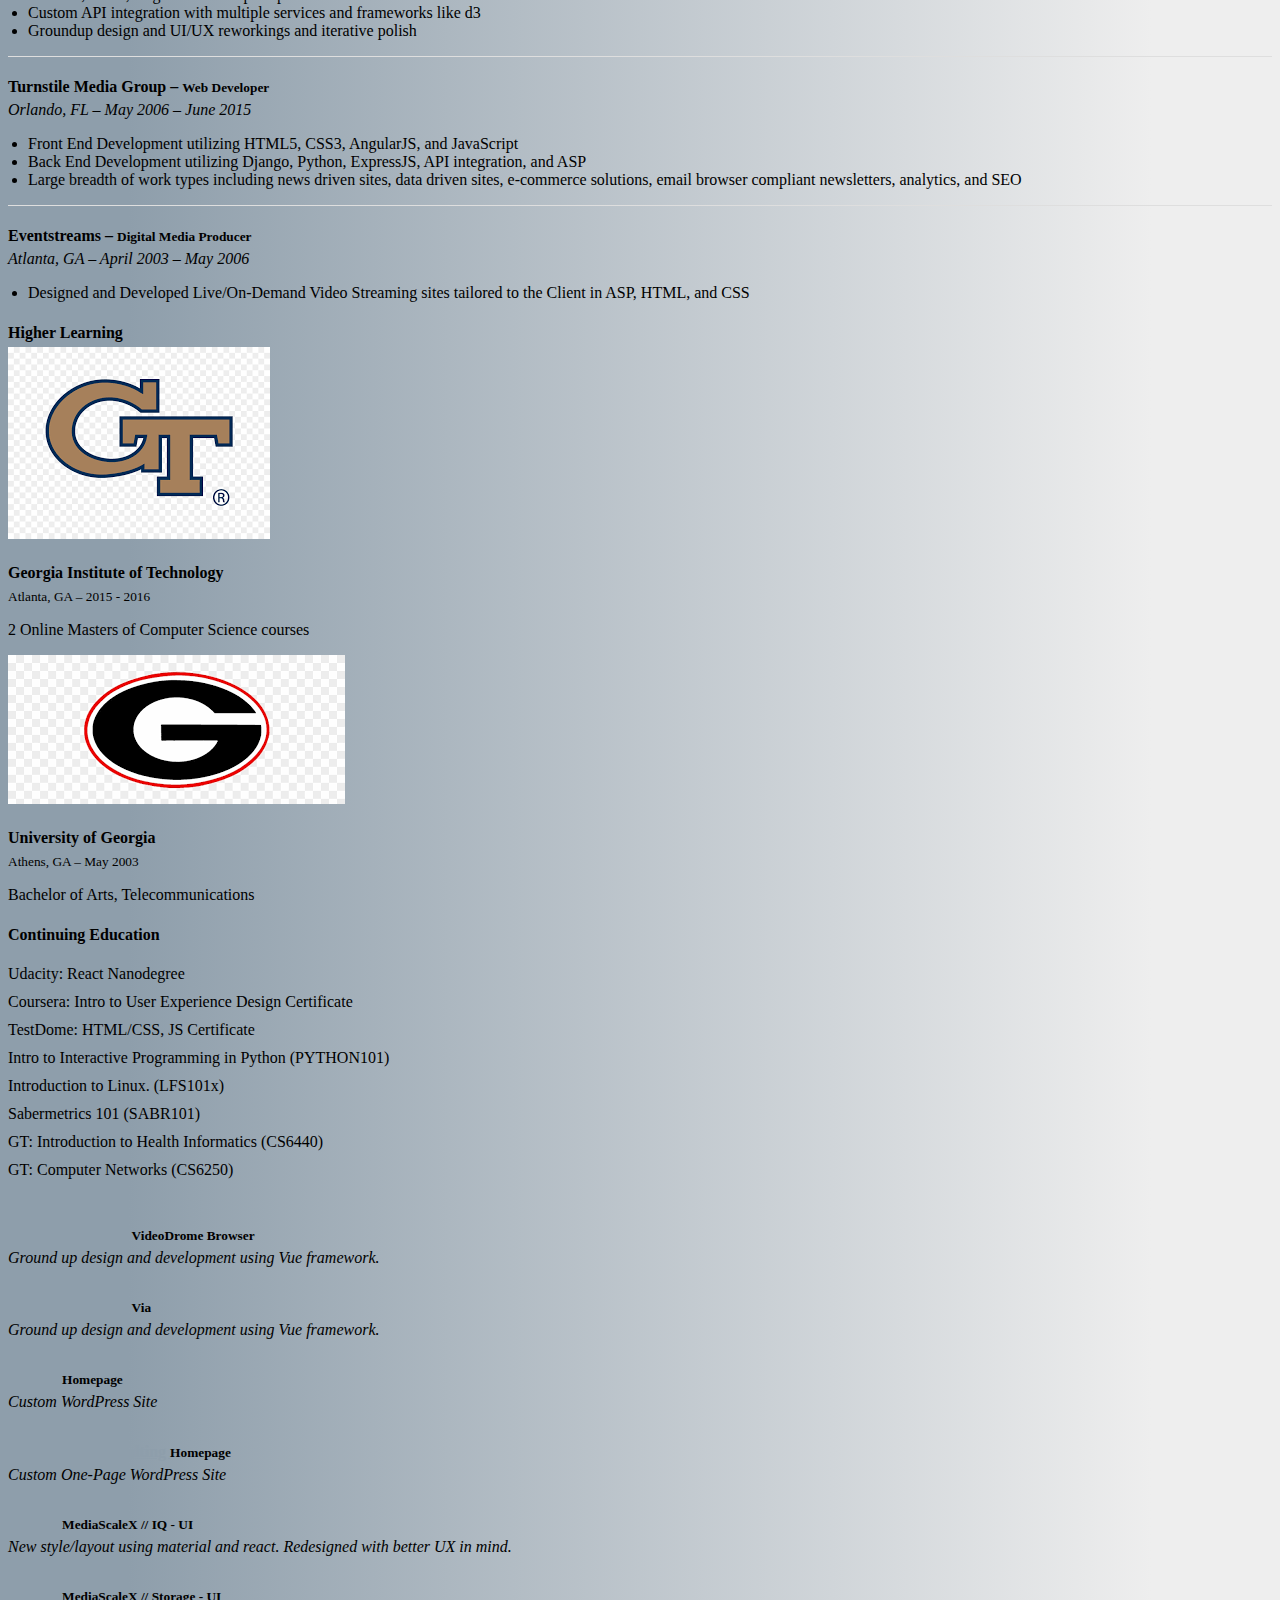
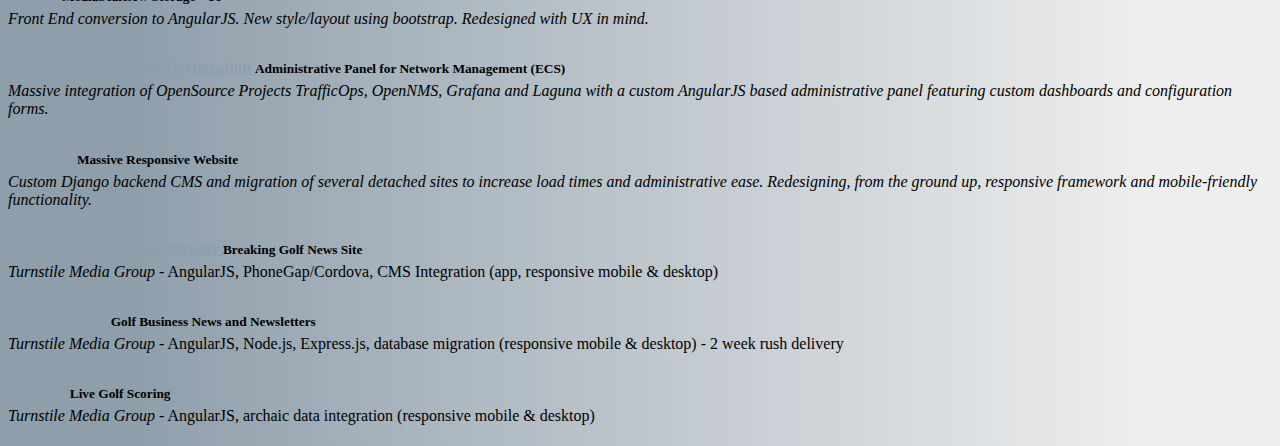
==== commit 291db57d: "Move resume to main index.html of site" ====
--- a/index.html
+++ b/index.html
@@ -1,416 +1,312 @@
-<!DOCTYPE html>
-<html lang="en">
-  <head>
-    <meta charset="utf-8">
-    <meta http-equiv="X-UA-Compatible" content="IE=edge">
-    <meta name="viewport" content="width=device-width, initial-scale=1">
-    <title>HD Video and Web Design - Videography and Web Development in Atlanta, Georgia</title>
-    <link href='http://fonts.googleapis.com/css?family=Varela+Round' rel='stylesheet' type='text/css'>
-    <link href="css/bootstrap.min.css" rel="stylesheet">
-    <link href="http://netdna.bootstrapcdn.com/font-awesome/4.1.0/css/font-awesome.min.css" rel="stylesheet">
-    <link href="css/flexslider.css" rel="stylesheet" >
-    <link href="css/styles.css" rel="stylesheet">
-    <link href="css/queries.css" rel="stylesheet">
-    <link href="css/animate.css" rel="stylesheet">
-        <!-- HTML5 Shim and Respond.js IE8 support of HTML5 elements and media queries -->
-        <!-- WARNING: Respond.js doesn't work if you view the page via file:// -->
-        <!--[if lt IE 9]>
-        <script src="https://oss.maxcdn.com/libs/html5shiv/3.7.0/html5shiv.js"></script>
-        <script src="https://oss.maxcdn.com/libs/respond.js/1.4.2/respond.min.js"></script>
-        <![endif]-->
-      </head>
-      <body id="top">
-        <header id="home">
-          <nav>
-            <div class="container-fluid">
-              <div class="row">
-                <div class="col-md-8 col-md-offset-2 col-sm-8 col-sm-offset-2 col-xs-8 col-xs-offset-2">
-                  <nav class="pull">
-                    <ul class="top-nav">
-                      <li><a href="#aboutus">About Us <span class="indicator"><i class="fa fa-angle-right"></i></span></a></li>
-                      <li><a href="#services">Our Services <span class="indicator"><i class="fa fa-angle-right"></i></span></a></li>
-                      <li><a href="#portfolio">Portfolio <span class="indicator"><i class="fa fa-angle-right"></i></span></a></li>
-                      <li><a href="#company">Why We're Great <span class="indicator"><i class="fa fa-angle-right"></i></span></a></li>
-                      <li><a href="#team">Team <span class="indicator"><i class="fa fa-angle-right"></i></span></a></li>
-                      <li><a href="#contact">Get in Touch <span class="indicator"><i class="fa fa-angle-right"></i></span></a></li>
-                    </ul>
-                  </nav>
-                </div>
-              </div>
-            </div>
-          </nav>
-          <section class="hero" id="hero">
-            <div class="container">
-              <div class="row">
-                <div class="col-md-12 text-right navicon">
-                  <a id="nav-toggle" class="nav_slide_button" href="#"><span></span></a>
-                </div>
-              </div>
-              <div class="row">
-                <div class="col-md-8 col-md-offset-2 text-center">
-                  <h1 class="animated fadeInDown">HD VIDEO<span>& WEB DESIGN</span></h1>
-                  <p class="animated fadeInUp delay-05s"><em>Atlanta based Digital Media Experts</em></p>
-                </div>
-              </div>
-            </div>
-          </section>
-        </header>
-        <section class="intro text-center section-padding" id="aboutus">
-          <div class="container">
-            <div class="row">
-              <div class="col-md-8 col-md-offset-2 wp1">
-                <h1 class="arrow">About Us</h1>
-                <p>We blend our 30 years of expertise with your company’s vision to create a fully integrated solution that seamlessly combines exceptional web design, development, cutting-edge video production and powerful online marketing.</p>
-              </div>
-            </div>
-          </div>
-        </section>
-		  
-        <section class="features text-center section-padding" id="services">
-          <div class="container">
-            <div class="row">
-              <div class="col-md-12">
-                <h1 class="arrow">Our Services</h1>
-                <div class="features-wrapper">
-                  
-					<div class="col-md-4 wp2 delay-05s">
-                    <div class="icon">
-                      <i class="fa fa-code shadow"></i>
-                    </div>
-                    <h2>Web Design & Development</h2>
-                    <p>It’s a combination of well branded design, meaningful content and user-friendly development that creates a competitive edge. We don’t just build websites, we create online experiences.</p>
-                  </div>
-					
-					<div class="col-md-4 wp2">
-                    <div class="icon">
-                      <i class="fa fa-youtube-play shadow"></i>
-                    </div>
-                    <h2>Videography & Editing</h2>
-                    <p>We deliver compelling and unique digital media that effectively supports the strategic communications objectives of our clients.</p>
-                  </div>
-					
-					<div class="col-md-4 wp2 delay-05s">
-                    <div class="icon">
-                      <i class="fa fa-mobile-phone shadow"></i>
-                    </div>
-                    <h2>Mobile & Tablet Websites</h2>
-                    <p>We create brilliant websites for tall and wide mobile and tablet displays. It's called responsive design and we think it’s as important as having a Home button.</p>
-                  </div>
-                  
-                  <div class="clearfix"></div>
-                </div>
-              </div>
-            </div>
-          </div>
-        </section>
-		  
-        <section class="intro text-center section-padding" id="portfolio">
-			
-			<div class="container">
-            <div class="row">
-              <div class="col-md-12">
-                <h1 class="arrow">Our Work</h1>
-                <div>
-                  <div class="col-md-12">
-                    <div id="servicesSlider">
-                    <ul class="slides">
-						
-                      <li>
-						  <div class="row">
-						  	<div class="col-md-6 col-xs-12">
-								<a href="http://golfweek.com/"><img src="img/example-00.png" class="img-responsive"></a>  
-							</div>
-							<div class="col-md-6 col-xs-12">
-								<h1 class="arrow">Golfweek Responsive Website</h1>
-								<strong>HTML5 | CSS3 | AngularJS | Bootstrap | Django</strong>
-								  <p>Golfweek is the only source of news for all facets of golf - including amateur, junior, college and professional golf.</p>
-								<p>
-									 A content-first responsive site built from the ground up to support all devices.
-								</p>
-								  <p><a href="http://golfweek.com/">Visit the Website</a></p>
-							</div>
-						  </div>
-                      </li>
-						
-					  <li>
-						  <div class="row">
-						  	<div class="col-md-6 col-xs-12">
-								<a href="http://m.golfweek.com/"><img src="img/example-01.png" class="img-responsive"></a>  
-							</div>
-							<div class="col-md-6 col-xs-12">
-								<h1 class="arrow">Golfweek Mobile App / Mobile Browser Edition</h1>
-								<strong>AngularJS | Bootstrap | PhoneGap | Django</strong>
-								  <p>Golfweek is the only source of news for all facets of golf - including amateur, junior, college and professional golf.</p>
-								<p>
-									 A content-first responsive mobile application for iOS, Android, Mobile Browsers and Width restrained desktop browsers.  Developed in AngularJS as a one-page app to allow for PhoneGap export for iOS and Android. 
-								</p>
-								  <p><a href="http://m.golfweek.com/">Visit the Website</a></p>
-							</div>
-						  </div>
-                      </li>
-						
-
-					  <li>
-						  <div class="row">
-						  	<div class="col-md-6 col-xs-12">
-								<a href="http://thegolfwire.com/"><img src="img/example-02.png" class="img-responsive"> </a> 
-							</div>
-							<div class="col-md-6 col-xs-12">
-								<h1 class="arrow">The Golf Wire</h1>
-								<strong>AngularJS | Node.js | Express.js | Bootstrap</strong>
-								<p>The Golf Wire aggregates golf-related business news and press releases for distribution by e-newsletter.</p>
-								  <p>
-									 Completely redesigned front-end using cutting edge javascript libraries to integrate into an out-dated CMS with no APIs available.
-								</p>
-								  <p><a href="http://thegolfwire.com/">Visit the Website</a></p>
-							</div>
-						  </div>
-                      </li>
-
-						
-                     <li>
-						  <div class="row">
-						  	<div class="col-md-6 col-xs-12">
-								<a href="http://golfstat.golfweek.com/"><img src="img/example-03.png" class="img-responsive">  </a>
-							</div>
-							<div class="col-md-6 col-xs-12">
-								<h1 class="arrow">GolfStat</h1>
-								<strong>AngularJS | PhoneGap | API integrations</strong>
-								<p>GolfStat provides live scoring to amateur, junior and college golf events</p>	
-								<p>Using APIs from the original data source, we created responsive mobile application for iOS, Android, Mobile Browsers and Width restrained desktop browsers.  Developed in AngularJS as a one-page app to allow for PhoneGap export for iOS and Android. </p>
-								  <p><a href="http://golfstat.golfweek.com/">Visit the Website</a></p>
-							</div>
-						  </div>
-                      </li>
-
-						
-					
-					  <li>
-						  <div class="row">
-						  	<div class="col-md-6 col-xs-12">
-								<a href="http://rankings.golfweek.com/responsive/sag-imp-ang-res/default.asp?t=world"><img src="img/example-04.png" class="img-responsive"></a>  
-							</div>
-							<div class="col-md-6 col-xs-12">
-								<h1 class="arrow">Golfweek Rankings</h1>
-								<strong>AngularJS | Python | ASP | Big Data / JSON</strong>
-								<p>Golfweek's player rankings</p>	
-								<p>Created Python routines to parse and mutate archaic stats pages from across the web into JSON formatted data ready for modern filtering and display.</p>
-								  <p><a href="http://rankings.golfweek.com/responsive/sag-imp-ang-res/default.asp?t=world">Visit the Website</a></p>
-							</div>
-						  </div>
-                      </li>
-
-						<li>
-						  <div class="row">
-						  	<div class="col-md-6 col-xs-12">
-								<a href="https://www.youtube.com/watch?v=D1zX6B1v42o"><img src="img/example-05.png" class="img-responsive"><i class="fa  fa-play-circle-o shadow icon overvid"></i></a> 
-							</div>
-							<div class="col-md-6 col-xs-12">
-								<h1 class="arrow">2014 DICK'S Sporting Goods Video</h1>
-								<strong>Filmed on Location, Quick Daily Edits</strong>
-								<p>Promotional video for tournament and Dick's branding.</p>	
-								<p>Filmed on location at Golf Club of Tennessee with a 24 hour turnaround using Adobe Creative Suite.</p>
-								  <p><a href="https://www.youtube.com/watch?v=D1zX6B1v42o">Visit the Website</a></p>
-							</div>
-						  </div>
-                      </li>
-
-						
-						<li>
-						  <div class="row">
-						  	<div class="col-md-6 col-xs-12">
-								<a href="https://www.youtube.com/watch?v=Vj10qfjfe9M"><img src="img/example-06.png" class="img-responsive"><i class="fa fa-play-circle-o shadow icon overvid"></i></a> 
-							</div>
-							<div class="col-md-6 col-xs-12">
-								<h1 class="arrow">Golfweek's Golfest 2015</h1>
-								<strong>Filmed on Location, Heavy After Effects</strong>
-								<p>Promotional video for Golfweek's Golfest 2015 Event</p>	
-								<p>Intensive use of graphic elements were used to create a high-energy promotional piece.</p>
-								<p><a href="https://www.youtube.com/watch?v=Vj10qfjfe9M">Visit the Website</a></p>
-							</div>
-						  </div>
-                      </li>
-						
-                    </ul>
-                  </div>
-                  </div>
-
-                  <div class="clearfix"></div>
-                </div>
-              </div>
-            </div>
-          </div>
-
-        </section>
-        <section class="swag text-center">
-          <div class="container">
-            <div class="row">
-              <div class="col-md-8 col-md-offset-2">
-                <h1>Vision. Dedication. Teamwork.<span>We strategize to make projects that change the course of our clients’ businesses.</span></h1>
-                <a href="#company" class="down-arrow-btn"><i class="fa fa-chevron-down"></i></a>
-              </div>
-            </div>
-          </div>
-        </section>
-        <section class="portfolio text-center section-padding" id="company">
-          <div class="container">
-            <div class="row">
-              <div id="portfolioSlider">
-                    <div class="col-md-4">
-                      <div class="overlay-effect effects clearfix">
-                        <div class="img">
-                          <img src="img/portfolio-01.jpg" alt="Portfolio Item">
-                        </div>
-                      </div>
-                      <h2>Vision</h2>
-                      <p>No matter the project, we believe that planning drives results. We work tirelessly to stay on the cutting edge so that we can bring our clients well-defined content architecture, targeted design direction, and next year's functionality.</p>
-                    </div>
-                    <div class="col-md-4">
-                      <div class="overlay-effect effects clearfix">
-                        <div class="img">
-                          <img src="img/portfolio-02.jpg" alt="Portfolio Item">
-                        </div>
-                      </div>
-                      <h2>Dedication</h2>
-                      <p>In the video and web design industries, a work ethic is often muddled with the idea of being passionate about one’s work. We believe passion is what brings us into work at night or on holidays. Work ethic is what keeps us there, determined to hit deadlines and to ensure our clients are thrilled with our work.</p>
-                    </div>
-                    <div class="col-md-4">
-                      <div class="overlay-effect effects clearfix">
-                        <div class="img">
-                          <img src="img/portfolio-03.jpg" alt="Portfolio Item">
-                        </div>
-                      </div>
-						<h2>Teamwork</h2>
-                      <p>Our in-house team of code ninjas and video samurai are masters in the art of design, development, and marketing.  We have all the right pieces to build, optimize, and continually create and improve upon targeted content... all under one roof.</p>
-                    </div>
-				  <div class="clearfix"></div>
-              </div>
-            </div>
-          </div>
-        </section>
-        <div class="ignite-cta text-center">
-          <div class="container">
-            <div class="row">
-              <div class="col-md-12">
-                <a href="#" class="ignite-btn">Coming Soon!</a>
-              </div>
-            </div>
-          </div>
-        </div>
-        <section class="team text-center section-padding" id="team">
-          <div class="container">
-            <div class="row">
-              <div class="col-md-12">
-                <h1 class="arrow">The Team</h1>
-              </div>
-            </div>
-            <div class="row">
-              <div class="team-wrapper">
-                <div id="teamSlider">
-
-                      <div class="col-md-4 wp5">
-                        <img src="img/team-01.png" alt="Team Member" class="img-circle">
-                        <h2>Ryan Gordon</h2>
-                        <strong>Founder / Technopath</strong>
-                        <p>Master in ASP Classic, JavaScript, Node.js, Python, Django, jQuery, AngularJS, HTML, CSS, SASS, LESS</p>
-						<p>Ryan has been obsessed with building "neat" web sites since he was 13 years old. 20+ years later and he still is.</p>
-                        <div class="social">
-                          <ul class="social-buttons">
-                            <li><a href="mailto:ryan@hdvideoandwebdesign.com" class="social-btn"><i class="fa fa-envelope"></i></a></li>
-                          </ul>
-                        </div>
-                      </div>
-                      
-                      <div class="col-md-4 wp5 delay-05s">
-                        <img src="img/team-02.png" alt="Team Member" class="img-circle">
-                        <h2>Bryan Gordon</h2>
-                        <strong>Founder / Video Samurai</strong>
-						 <p>Master in Premiere Pro, After Effects, Photoshop, Encoding, HTML, CSS, JavaScript</p>
-						  <p>Bryan produces digital media at the speed of thought. Hear that?  That's another high quality video being completed.</p>
-                        <div class="social">
-                          <ul class="social-buttons">
-                            <li><a href="mailto:bryangordonfreelance@hotmail.com" class="social-btn"><i class="fa fa-envelope"></i></a></li>
-                          </ul>
-                        </div>
-                      </div>
-                      <div class="col-md-4 wp5 delay-1s">
-                        <img src="img/team-03.png" alt="Team Member" class="img-circle">
-                        <h2>Jason Davis</h2>
-						<strong>Code Ninja</strong>
-                        <p>Master in JavaScript, Node.js, Python, Django, jQuery, AngularJS, HTML, CSS, SASS, LESS</p>
-						<p>Jason has been coding for HD Video and Web Design for 3+ years and has a keen sense for new technolgies... and  sriracha.</p>
-                        <div class="social">
-                          <ul class="social-buttons">
-                            <li><a href="mailto:electrode05@gmail.com" class="social-btn"><i class="fa fa-envelope"></i></a></li>
-                          </ul>
-                        </div>
-                      </div>
-						<div class="clearfix"></div>
-                </div>
-              </div>
-            </div>
-          </div>
-        </section>
-<!--
-        <section class="subscribe text-center">
-          <div class="container">
-            <h1><i class="fa fa-paper-plane"></i><span>Subscribe to stay in the loop</span></h1>
-            <form action="#">
-              <input type="text" name="" value="" placeholder="" required>
-              <input type="submit" name="" value="Send">
-            </form>
-          </div>
-        </section>
--->
-        <section class="dark-bg text-center section-padding contact-wrap" id="contact">
-          <a href="#top" class="up-btn"><i class="fa fa-chevron-up"></i></a>
-          <div class="container">
-            <div class="row">
-              <div class="col-md-12">
-                <h1 class="arrow">Drop us a line</h1>
-              </div>
-            </div>
-            <div class="row contact-details">
-              <div class="col-md-4">
-                <div class="light-box box-hover">
-                  <h2><i class="fa fa-map-marker"></i><span>Address</span></h2>
-                  <p>Atlanta, GA</p>
-                </div>
-              </div>
-              <div class="col-md-4">
-                <div class="light-box box-hover">
-                  <h2><i class="fa fa-mobile"></i><span>Phone</span></h2>
-                  <p>407.496.8940</p>
-                </div>
-              </div>
-              <div class="col-md-4">
-                <div class="light-box box-hover">
-                  <h2><i class="fa fa-paper-plane"></i><span>Email</span></h2>
-                  <p><a href="mailto:staff@hdvideoandwebdesign.com">staff@hdvideoandwebdesign.com</a></p>
-                </div>
-              </div>
-            </div>
-          </div>
-        </section>
-
-        <!-- jQuery (necessary for Bootstrap's JavaScript plugins) -->
-        <script src="https://ajax.googleapis.com/ajax/libs/jquery/1.11.0/jquery.min.js"></script>
-        <!-- Include all compiled plugins (below), or include individual files as needed -->
-        <script src="js/waypoints.min.js"></script>
-        <script src="js/bootstrap.min.js"></script>
-        <script src="js/scripts.js"></script>
-        <script src="js/jquery.flexslider.js"></script>
-        <script src="js/modernizr.js"></script>
-		  <script>
-		  (function(i,s,o,g,r,a,m){i['GoogleAnalyticsObject']=r;i[r]=i[r]||function(){
-		  (i[r].q=i[r].q||[]).push(arguments)},i[r].l=1*new Date();a=s.createElement(o),
-		  m=s.getElementsByTagName(o)[0];a.async=1;a.src=g;m.parentNode.insertBefore(a,m)
-		  })(window,document,'script','//www.google-analytics.com/analytics.js','ga');
-
-		  ga('create', 'UA-25203329-1', 'auto');
-		  ga('send', 'pageview');
-
-		</script>
-		  
-      </body>
-    </html>+<!DOCTYPE HTML>
+<html lang="en">
+
+<head>
+	<meta charset="utf-8">
+	<title>Angular, React, UI/UX Engineer &ndash; R&eacute;sum&eacute; &ndash; Ryan Gordon</title>
+	<meta name="description" content="Hi! I'm Ryan Gordon, a front-end developer in Atlanta that specializes in modern web development using HTML5, CSS3 &amp; JavaScript.">
+	<meta name="viewport" content="width=device-width, initial-scale=1.0">
+	<link rel="shortcut icon" href="favicon.png">
+	<script src="https://code.jquery.com/jquery-2.1.4.min.js"></script>
+	<link href="https://maxcdn.bootstrapcdn.com/bootstrap/3.3.5/css/bootstrap.min.css" rel="stylesheet" integrity="sha256-MfvZlkHCEqatNoGiOXveE8FIwMzZg4W85qfrfIFBfYc= sha512-dTfge/zgoMYpP7QbHy4gWMEGsbsdZeCXz7irItjcC3sPUFtf0kuFbDz/ixG7ArTxmDjLXDmezHubeNikyKGVyQ==" crossorigin="anonymous">
+	<script src="https://maxcdn.bootstrapcdn.com/bootstrap/3.3.5/js/bootstrap.min.js" integrity="sha256-Sk3nkD6mLTMOF0EOpNtsIry+s1CsaqQC1rVLTAy+0yc= sha512-K1qjQ+NcF2TYO/eI3M6v8EiNYZfA95pQumfvcVrTHtwQVDG+aHRqLi/ETn2uB+1JqwYqVG3LIvdm9lj6imS/pQ==" crossorigin="anonymous"></script>
+
+	<link href="https://maxcdn.bootstrapcdn.com/font-awesome/4.4.0/css/font-awesome.min.css" rel="stylesheet" integrity="sha256-k2/8zcNbxVIh5mnQ52A0r3a6jAgMGxFJFE2707UxGCk= sha512-ZV9KawG2Legkwp3nAlxLIVFudTauWuBpC10uEafMHYL0Sarrz5A7G79kXh5+5+woxQ5HM559XX2UZjMJ36Wplg==" crossorigin="anonymous">
+
+	<style>
+		body, .alert { 
+		  
+  background: -webkit-linear-gradient(90deg, #8e9eab 10%, #eee 90%); /* Chrome 10+, Saf5.1+ */
+  background:    -moz-linear-gradient(90deg, #8e9eab 10%, #eee 90%); /* FF3.6+ */
+  background:     -ms-linear-gradient(90deg, #8e9eab 10%, #eee 90%); /* IE10 */
+  background:      -o-linear-gradient(90deg, #8e9eab 10%, #eee 90%); /* Opera 11.10+ */
+  background:         linear-gradient(90deg, #8e9eab 10%, #eee 90%); /* W3C */
+        
+        } 
+        .alert { border: none; margin-bottom: 30px; } 
+        .alert a { color: #333; font-size: 110% }
+        h2 { letter-spacing: 4px; color: #8e9eab }
+        h4 { margin-bottom: 5px; } 
+        .buffer { margin-right: 15px; display: block; width: 100%;}
+        .contact-links { font-size: 120% }
+        a { color: #8e9eab }
+        a:hover { color: #333; text-decoration: none; }
+        .tabbers { margin-top: -73px;}
+        .bulleted-list { padding-left: 20px; }
+        .listings { list-style: none; padding-left: 0px;}
+        .listings li { padding: 5px 0px; }
+        .divider { border-bottom: 1px solid #dedede; margin: 15px 0px; width: 100% }
+	</style>
+</head>
+
+<body>
+
+
+<div class="jumbotron">
+	<div class="container">
+		<div class="row">
+			<div class="col-xs-12 col-sm-4 col-md-3" align="center">
+				<img src="ryan.jpeg"  class="img-circle" alt="Ryan Gordon">
+			</div>
+
+			<div class="col-xs-12 col-sm-8 col-md-9">
+		    	<h2>Ryan Gordon</h2>
+		    	<p><strong>UI/UX Javascript Developer</strong> with <strong>15+ years</strong> of <strong>front-end</strong> experience in the <strong>Atlanta area.</strong></p>
+		    	<div class="alert" role="alert">
+				<span class="buffer"><a href="tel:+4074968940"><i class="fa fa-phone"></i> 407.496.8940</a></span>
+        			<span class="buffer"><a href="mailto:ryan@hdvideoandwebdesign.com"><i class="fa fa-envelope-o"></i> ryan@hdvideoandwebdesign.com</a></span>
+        			<span class="buffer"><a href="http://hdvideoandwebdesign.com/RyanGordon.pdf"><i class="fa fa-file-pdf-o"></i> Download Resume</a></span>
+        		</div>
+		    </div>
+		</div>
+	</div>
+</div>
+
+
+<div class="container">
+
+	<div class="row tabbers">
+		<div class="col-xs-12">
+
+			<ul class="nav nav-tabs" role="tablist">
+				<li role="presentation" class="active"><a href="#Skills" aria-controls="Skills" role="tab" data-toggle="tab">Skills</a></li>
+				<li role="presentation"><a href="#Jobs" aria-controls="Jobs" role="tab" data-toggle="tab">Jobs</a></li>
+				<li role="presentation"><a href="#Education" aria-controls="Education" role="tab" data-toggle="tab">Classes</a></li>
+				<li role="presentation"><a href="#Examples" aria-controls="Examples" role="tab" data-toggle="tab">Work</a></li>
+			</ul>
+
+			<div class="tab-content">
+				<div role="tabpanel" class="tab-pane active" id="Skills">
+					<div class="panel panel-default">
+							  <div class="panel-body">
+							  <div class="row">
+							  	<div class="col-xs-12 col-sm-6 col-md-3">
+									<div class="well">
+										<h4>Web</h4>
+										<div>HTML5</div>
+										<div>CSS3</div>
+										<div>Responsive Web Design</div>
+										<div>Bootstrap</div>
+										<div>WordPress / CMSs</div>
+										<div>SEO</div>
+									</div>
+								</div>
+								<div class="col-xs-12 col-sm-6 col-md-3">
+									<div class="well">
+										<h4>Javascript / Frameworks</h4>
+										<div>AngularJS</div>
+										<div>Angular</div>
+										<div>React</div>
+										<div>Vue</div>
+										<div>GO (basic)</div>
+										<div>jQuery</div>
+										<div>d3, GraphJS, Grafana</div>
+										<div>Multiple API Integrations</div>
+										<div>Gulp.js / Grunt Automation Tools</div>
+									</div>
+								</div>
+								<div class="col-xs-12 col-sm-6 col-md-3">
+									<div class="well">
+										<h4>Project Management</h4>
+										<div>Agile Methodologies</div>
+										<div>Certified Scrum Master</div>
+										<div>Git Source Control</div>
+										<div>Jira Workflows</div>
+									</div>
+								</div>
+								<div class="col-xs-12 col-sm-6 col-md-3">
+									<div class="well">
+										<h4>Design / Utilities</h4>
+										<div>UX & UI Design</div>
+										<div>Google Analytics</div>
+										<div>Photoshop</div>
+										<div>Sublime / Visual Studio Code</div> 
+									</div>
+								</div>
+							  </div>
+							</div>
+					</div>
+				</div>
+				<div role="tabpanel" class="tab-pane" id="Jobs">
+					<div class="panel panel-default">
+					  <div class="panel-body">
+
+							<div><h4>Vecima &ndash; <small>UI/UX Developer</small></h4>
+							<i>Duluth, GA / Atlanta, GA &ndash; June 2015 &ndash; Current</i></div>
+							<ul class="bulleted-list">
+								<li>Front End Development for multiple products [Aquari, ECS, IQ]</li>
+								<li>HTML5, CSS3, AngularJS, React and JavaScript implementations.</li>
+								<li>Custom API integration with multiple services and frameworks like d3 and zabbix</li>
+								<li>Complete UI/UX reworkings and iterative polish</li>
+								<li>Other work types including research and development, WordPress administration
+and marketing assistance, planning quarterly development summits and scrum mastering.</li>
+							</ul>
+
+							<div class="divider"></div>
+
+							<div><h4>HD Video and Web Design &ndash; <small>Freelance Assignments (part-time)</small></h4>
+							<i>Atlanta, GA &ndash; 2012 &ndash; Current</i></div>
+							<ul class="bulleted-list">
+								<li>Clients Include:
+									<ul>
+										<li>TechForum Consulting</li>
+										<li>Lark Languages</li>
+										<li>Charles River Apparel</li>
+										<li>Caveonix</li>
+									</ul>
+								</li>
+							</ul>
+
+							<div class="divider"></div>
+
+							<div><h4>Montra Solutions &ndash; <small>UI/UX Developer (part-time)</small></h4>
+							<i>Atlanta, GA &ndash; August 2019 &ndash; Current</i></div>
+							<ul class="bulleted-list">
+								<li>Front End Development for Via Product</li>
+								<li>HTML5, CSS3, Vue JavaScript implementations.</li>
+								<li>UI/UX reworkings and iterative polish</li>
+							</ul>
+
+							<div class="divider"></div>
+
+							<div><h4>RealTheory &ndash; <small>UI/UX Developer (part-time)</small></h4>
+							<i>Atlanta, GA &ndash; August 2018 &ndash; June 2020</i></div>
+							<ul class="bulleted-list">
+								<li>Front End Development for RealTheory Product</li>
+								<li>HTML5, CSS3, Angular JavaScript implementations.</li>
+								<li>Custom API integration with multiple services and frameworks like d3</li>
+								<li>Groundup design and UI/UX reworkings and iterative polish</li>
+							</ul>
+
+							<div class="divider"></div>
+
+							<div><h4>Turnstile Media Group &ndash; <small>Web Developer</small></h4>
+							<i>Orlando, FL &ndash; May 2006 &ndash; June 2015</i></div>
+							<ul class="bulleted-list">
+								<li>Front End Development utilizing HTML5, CSS3, AngularJS, and JavaScript</li>
+								<li>Back End Development utilizing Django, Python, ExpressJS, API integration, and ASP</li>
+								<li>Large breadth of work types including news driven sites, data driven sites, e-commerce solutions, email browser compliant newsletters, analytics, and SEO</li>
+							</ul>
+
+							<div class="divider"></div>
+
+							<div><h4>Eventstreams &ndash; <small>Digital Media Producer</small></h4>
+							<i>Atlanta, GA &ndash; April 2003 &ndash; May 2006</i></div>
+							<ul class="bulleted-list">
+								<li>Designed and Developed Live/On-Demand Video Streaming sites tailored to the Client in ASP, HTML, and CSS</li>
+							</ul>
+					  </div>
+					</div>
+				</div>
+				<div role="tabpanel" class="tab-pane" id="Education">
+					<div class="panel panel-default">
+
+						<div class="panel-body">
+							<div class="row">
+								<div class="col-xs-12 col-sm-6">
+									<div class="well">
+										<h4>Higher Learning</h4>
+										<div class="row">
+											<div class="col-xs-3">
+												<img src="gt.png" class="img-responsive img-circle">
+											</div>
+											<div class="col-xs-9">
+												<h4>Georgia Institute of Technology</h4>
+												<small>Atlanta, GA &ndash; 2015 - 2016</small>
+												<p>2 Online Masters of Computer Science courses</p>
+											</div>
+										</div>
+										<div class="row">
+											<div class="col-xs-3">
+												<img src="ga.png" class="img-responsive img-circle">
+											</div>
+											<div class="col-xs-9">
+												<h4>University of Georgia</h4>
+												<small>Athens, GA &ndash; May 2003</small>
+												<p>Bachelor of Arts, Telecommunications</p>
+											</div>
+										</div>
+									</div>
+								</div>
+								<div class="col-xs-12 col-sm-6">
+									<div class="well">
+										<h4>Continuing Education</h4>
+										<ul class="listings">
+											<li>Udacity: React Nanodegree</li>
+											<li>Coursera: Intro to User Experience Design Certificate</li>
+											<li>TestDome: HTML/CSS, JS Certificate</li>
+											<li>Intro to Interactive Programming in Python (PYTHON101)</li>
+											<li>Introduction to Linux. (LFS101x)</li>
+											<li>Sabermetrics 101 (SABR101)</li>
+											<li>GT: Introduction to Health Informatics (CS6440)</li>
+											<li>GT: Computer Networks (CS6250)</li>
+										</ul>
+									</div>
+							  </div>
+							</div>
+						</div>
+					</div>
+				</div>
+				<div role="tabpanel" class="tab-pane" id="Examples">
+					<div class="panel panel-default">
+					  	<div class="panel-body">
+							<ul class="listings">
+								<li>
+									<h4><a href="https://www.videodromeatl.com/inventory" target="new">Montra Solutions </a><small>VideoDrome Browser</small></h4>
+									<em>Ground up design and development using Vue framework.</em>
+								</li>
+								<li>
+									<h4><a href="https://montra.io/via/" target="new">Montra Solutions </a><small>Via</small></h4>
+									<em>Ground up design and development using Vue framework.</em>
+								</li>
+								<li>
+									<h4><a href="http://www.vecima.com" target="new">Vecima </a><small>Homepage</small></h4>
+									<em>Custom WordPress Site</em>
+								</li>
+								<li>
+									<h4><a href="https://techforumconsulting.com/" target="new">TechForum Consulting </a><small>Homepage</small></h4>
+									<em>Custom One-Page WordPress Site</em>
+								</li>
+								<li>
+									<h4><a href="https://vecima.com/products/mediascalex/storage/" target="new">Vecima </a><small>MediaScaleX // IQ - UI</small></h4>
+									<em>New style/layout using material and react. Redesigned with better UX in mind.</em>
+								</li>
+								<li>
+									<h4><a href="https://vecima.com/products/mediascalex/storage/" target="new">Vecima </a><small>MediaScaleX // Storage - UI</small></h4>
+									<em>Front End conversion to AngularJS.  New style/layout using bootstrap. Redesigned with UX in mind.</em>
+								</li>
+								<li>
+									<h4><a href="http://www.vecima.com" target="new">Concurrent Computer Corporation </a><small>Administrative Panel for Network Management (ECS)</small></h4>
+									<em>Massive integration of OpenSource Projects TrafficOps, OpenNMS, Grafana and Laguna with a custom AngularJS based administrative panel featuring custom dashboards and configuration forms.</em>
+								</li>
+								<li>
+									<h4><a href="http://golfweek.com" target="new">Golfweek </a><small>Massive Responsive Website</small></h4>
+									<em>Custom Django backend CMS and migration of several detached sites to increase load times and administrative ease. Redesigning, from the ground up, responsive framework and mobile-friendly functionality.</em>
+								</li>
+								<li>
+									<h4><a href="http://m.golfweek.com" target="new">Golfweek Mobile App/Browser </a><small>Breaking Golf News Site</small></h4>
+									<em>Turnstile Media Group</em> - AngularJS, PhoneGap/Cordova, CMS Integration (app, responsive mobile &amp; desktop)
+								</li>
+								<li>
+									<h4><a href="http://www.thegolfwire.com" target="new">The Golf Wire </a><small>Golf Business News and Newsletters</small></h4>
+									<em>Turnstile Media Group</em> - AngularJS, Node.js, Express.js, database migration (responsive mobile &amp; desktop) - 2 week rush delivery
+								</li>
+								<li>
+									<h4><a href="http://golfstat.golfweek.com" target="new">GolfStat </a><small>Live Golf Scoring</small></h4>
+									<em>Turnstile Media Group</em> - AngularJS, archaic data integration (responsive mobile &amp; desktop)
+								</li>
+								
+							</ul>
+						</div>
+					</div>
+				</div>
+			</div>
+		</div>
+	</div>
+</div>
+
+
+
+</body>
+
+</html>
